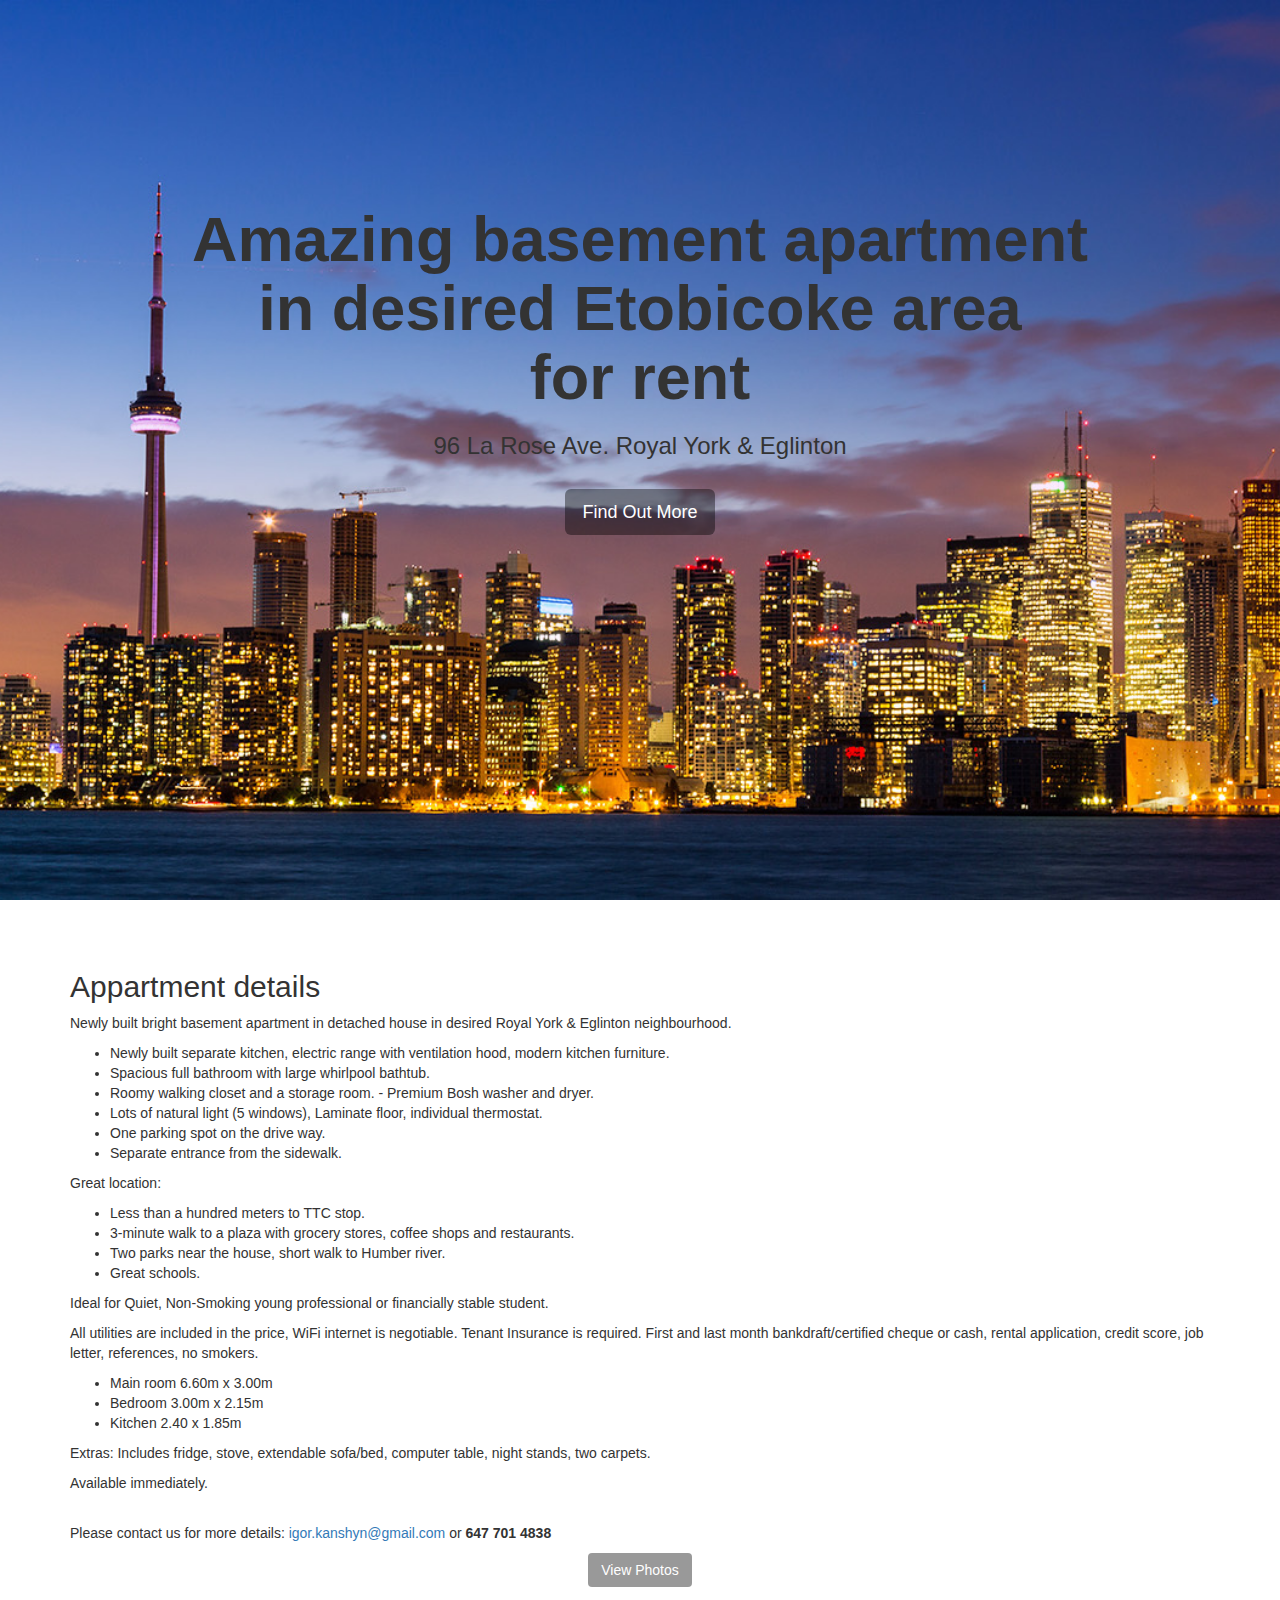
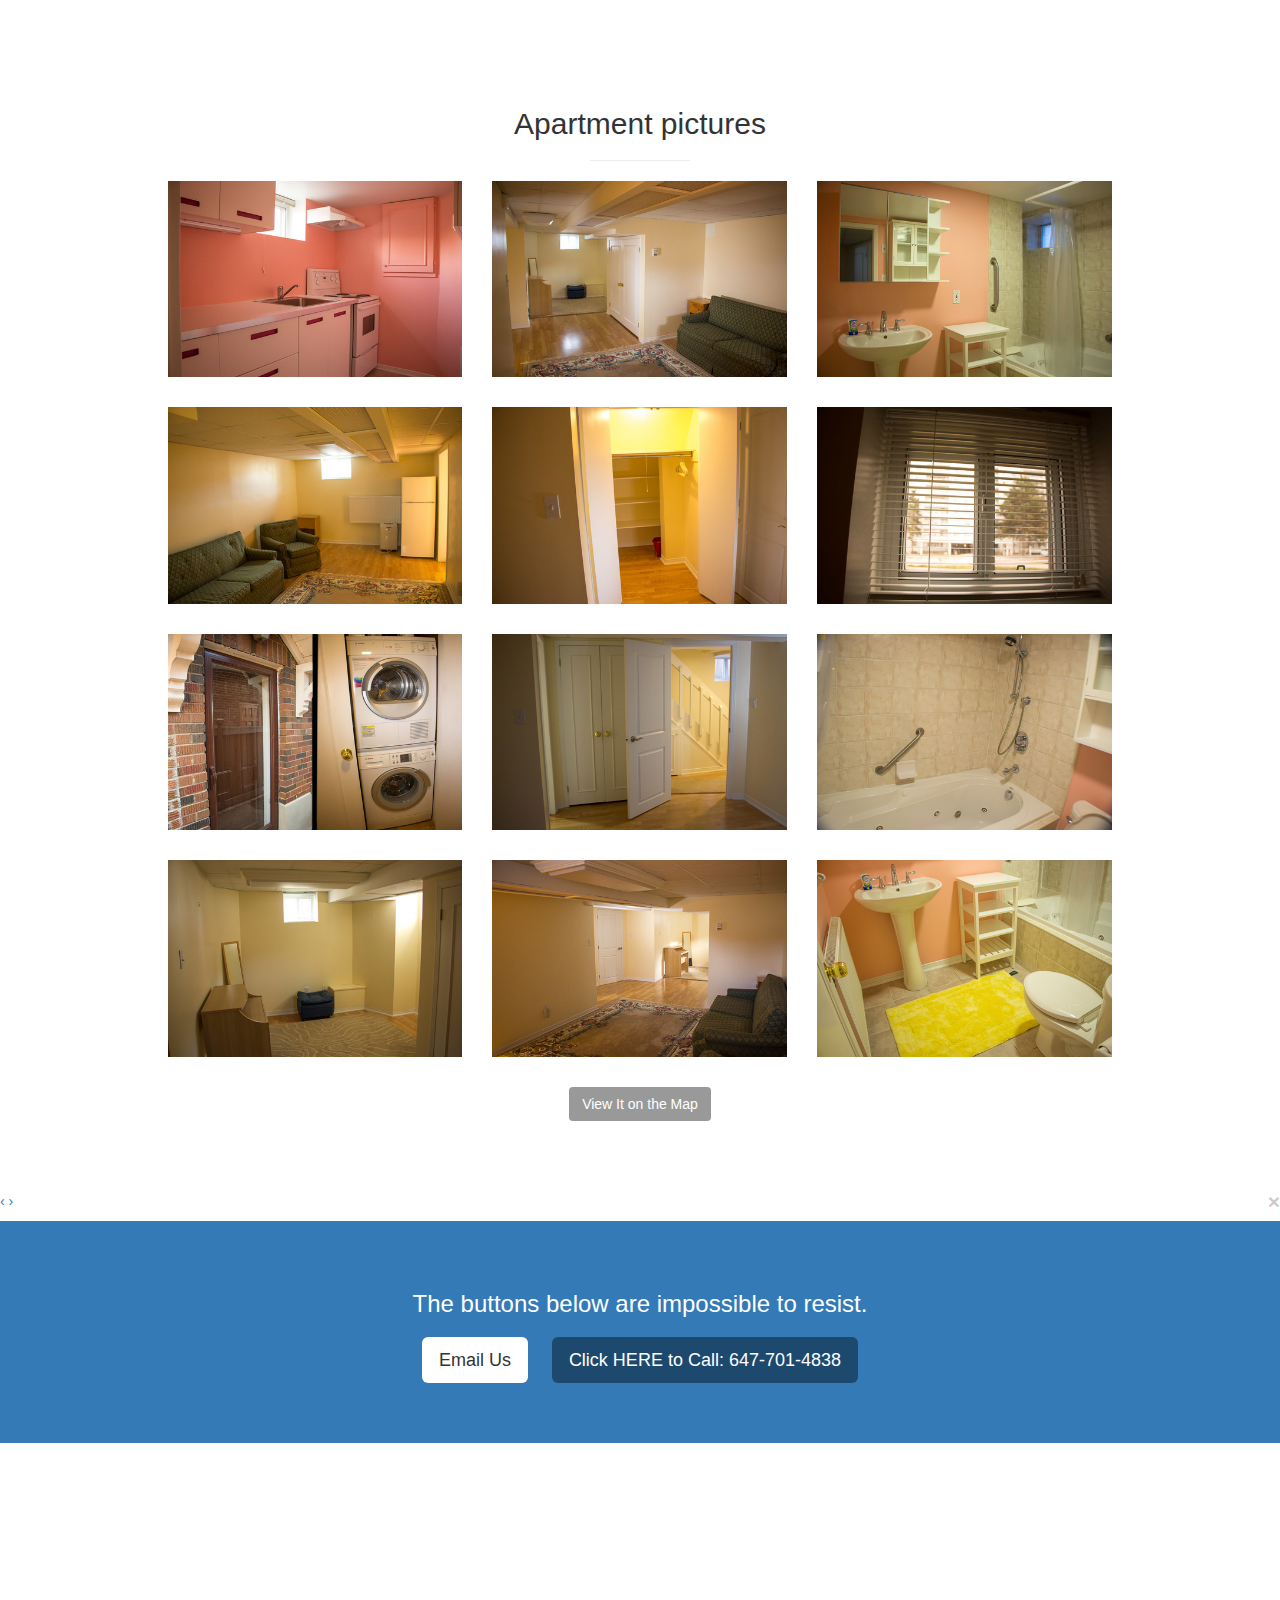
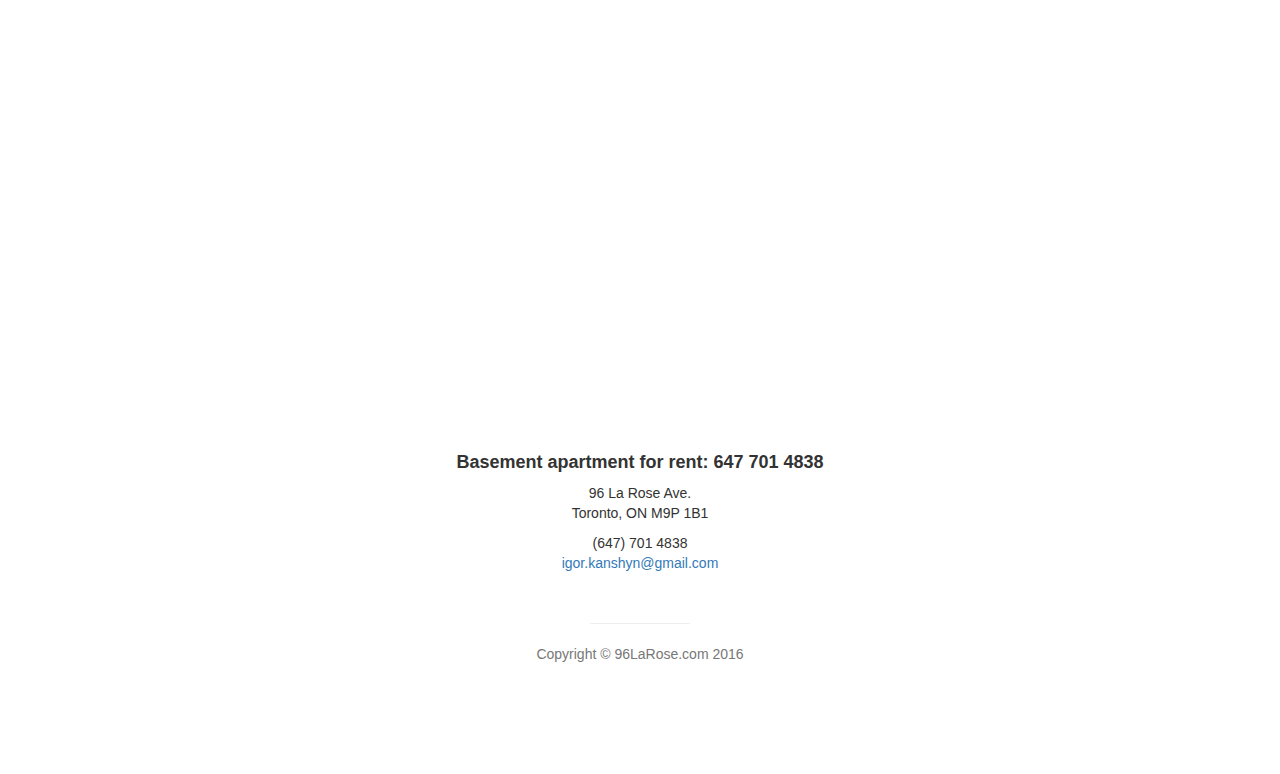
==== index.html @ 9db30d1f "Initial 96 La Rose Ave. site commit." ====
<!DOCTYPE html>
<html lang="en">

<head>

    <meta charset="utf-8">
    <meta http-equiv="X-UA-Compatible" content="IE=edge">
    <meta name="viewport" content="width=device-width, initial-scale=1">
    <meta name="description" content="96 La Rose Ave. Toronto. Basement apartment in Etobicoke for rent">
    <meta name="author" content="Igor Kanshyn">

    <title>Basement apartment in Etobicoke, Toronto for rent</title>

    <!-- Bootstrap Core CSS -->
    <link href="css/bootstrap.min.css" rel="stylesheet">

    <!-- Custom CSS -->
    <link href="css/stylish-portfolio.css" rel="stylesheet">

    <!-- Custom Fonts -->
    <link href="font-awesome/css/font-awesome.min.css" rel="stylesheet" type="text/css">
    <link href="http://fonts.googleapis.com/css?family=Source+Sans+Pro:300,400,700,300italic,400italic,700italic" rel="stylesheet" type="text/css">

    <!-- HTML5 Shim and Respond.js IE8 support of HTML5 elements and media queries -->
    <!-- WARNING: Respond.js doesn't work if you view the page via file:// -->
    <!--[if lt IE 9]>
        <script src="https://oss.maxcdn.com/libs/html5shiv/3.7.0/html5shiv.js"></script>
        <script src="https://oss.maxcdn.com/libs/respond.js/1.4.2/respond.min.js"></script>
    <![endif]-->

    <link rel="stylesheet" href="http://netdna.bootstrapcdn.com/bootstrap/3.3.6/css/bootstrap.min.css">
    <link rel="stylesheet" href="http://blueimp.github.io/Gallery/css/blueimp-gallery.min.css">
    <link rel="stylesheet" href="css/bootstrap-image-gallery.css">

</head>

<body>

    <!-- Navigation -->
    <a id="menu-toggle" href="#" class="btn btn-dark btn-lg toggle" style="display: none;"><i class="fa fa-bars"></i></a>
    <nav id="sidebar-wrapper">
        <ul class="sidebar-nav">
            <a id="menu-close" href="#" class="btn btn-light btn-lg pull-right toggle"><i class="fa fa-times"></i></a>
            <li class="sidebar-brand">
                <a href="#top"  onclick = $("#menu-close").click(); >Start Bootstrap</a>
            </li>
            <li>
                <a href="#top" onclick = $("#menu-close").click(); >Home</a>
            </li>
            <li>
                <a href="#about" onclick = $("#menu-close").click(); >About</a>
            </li>
            <li>
                <a href="#services" onclick = $("#menu-close").click(); >Services</a>
            </li>
            <li>
                <a href="#portfolio" onclick = $("#menu-close").click(); >Portfolio</a>
            </li>
            <li>
                <a href="#contact" onclick = $("#menu-close").click(); >Contact</a>
            </li>
        </ul>
    </nav>

    <!-- Header -->
    <header id="top" class="header">
        <div class="text-vertical-center">
            <h1>Amazing basement apartment<br> in desired Etobicoke area<br>for rent</h1>
            <h3>96 La Rose Ave. Royal York & Eglinton</h3>
            <br>
            <a href="#about" class="btn btn-dark btn-lg">Find Out More</a>
            <br><br><br>
            <br><br><br>
            <br><br><br>
        </div>
    </header>

    <!-- About -->
    <section id="about" class="about">
        <div class="container">
            <div class="row">
                <div class="col-lg-12 text-left">
                    <h2>Appartment details</h2>
                    <p></p>
                    <p>Newly built bright basement apartment in detached house in desired Royal York &amp; Eglinton neighbourhood. </p>

                    <ul>
                        <li>Newly built separate kitchen, electric range with ventilation hood, modern kitchen furniture.</li>
                        <li>Spacious full bathroom with large whirlpool bathtub.</li>
                        <li> Roomy walking closet and a storage room.  - Premium Bosh washer and dryer.</li>
                        <li>Lots of natural light (5 windows), Laminate floor, individual thermostat.</li>
                        <li>One parking spot on the drive way.</li>
                        <li>Separate entrance from the sidewalk. </li>
                    </ul>

                    <p>Great location:</p>
                    <ul>
                        <li>Less than a hundred meters to TTC stop.</li>
                        <li>3-minute walk to a plaza with grocery stores, coffee shops and restaurants.</li>
                        <li>Two parks near the house, short walk to Humber river.</li>
                        <li>Great schools. </li>
                    </ul>

                    <p>Ideal for Quiet, Non-Smoking young professional or financially stable student. </p>

                    <p>All utilities are included in the price, WiFi internet is negotiable.  Tenant Insurance is required. First and last month bankdraft/certified cheque or cash, rental application, credit score, job letter, references, no smokers. </p>

                    <ul>
                        <li>Main room 6.60m x 3.00m</li>
                        <li>Bedroom 3.00m x 2.15m</li>
                        <li>Kitchen 2.40 x 1.85m</li>
                    </ul>

                    <p>Extras: Includes fridge, stove, extendable sofa/bed, computer table, night stands, two carpets. </p>

                    <p>Available immediately. </p>
                    <br>

                    <p>Please contact us for more details: <a HREF="mailto:igor.kanshyn@gmail.com">igor.kanshyn@gmail.com</a> or <b>647 701 4838</b></p>

                </div>
                <div class="col-lg-12 text-center">
                    <a href="#photos" class="btn btn-dark">View Photos</a>
                </div>
            </div>
            <!-- /.row -->
        </div>
        <!-- /.container -->
    </section>
<!--

    &lt;!&ndash; Services &ndash;&gt;
    &lt;!&ndash; The circle icons use Font Awesome's stacked icon classes. For more information, visit http://fontawesome.io/examples/ &ndash;&gt;
    <section id="services" class="services bg-primary">
        <div class="container">
            <div class="row text-center">
                <div class="col-lg-10 col-lg-offset-1">
                    <h2>Our Services</h2>
                    <hr class="small">
                    <div class="row">
                        <div class="col-md-3 col-sm-6">
                            <div class="service-item">
                                <span class="fa-stack fa-4x">
                                <i class="fa fa-circle fa-stack-2x"></i>
                                <i class="fa fa-cloud fa-stack-1x text-primary"></i>
                            </span>
                                <h4>
                                    <strong>Service Name</strong>
                                </h4>
                                <p>Lorem ipsum dolor sit amet, consectetur adipisicing elit.</p>
                                <a href="#" class="btn btn-light">Learn More</a>
                            </div>
                        </div>
                        <div class="col-md-3 col-sm-6">
                            <div class="service-item">
                                <span class="fa-stack fa-4x">
                                <i class="fa fa-circle fa-stack-2x"></i>
                                <i class="fa fa-compass fa-stack-1x text-primary"></i>
                            </span>
                                <h4>
                                    <strong>Service Name</strong>
                                </h4>
                                <p>Lorem ipsum dolor sit amet, consectetur adipisicing elit.</p>
                                <a href="#" class="btn btn-light">Learn More</a>
                            </div>
                        </div>
                        <div class="col-md-3 col-sm-6">
                            <div class="service-item">
                                <span class="fa-stack fa-4x">
                                <i class="fa fa-circle fa-stack-2x"></i>
                                <i class="fa fa-flask fa-stack-1x text-primary"></i>
                            </span>
                                <h4>
                                    <strong>Service Name</strong>
                                </h4>
                                <p>Lorem ipsum dolor sit amet, consectetur adipisicing elit.</p>
                                <a href="#" class="btn btn-light">Learn More</a>
                            </div>
                        </div>
                        <div class="col-md-3 col-sm-6">
                            <div class="service-item">
                                <span class="fa-stack fa-4x">
                                <i class="fa fa-circle fa-stack-2x"></i>
                                <i class="fa fa-shield fa-stack-1x text-primary"></i>
                            </span>
                                <h4>
                                    <strong>Service Name</strong>
                                </h4>
                                <p>Lorem ipsum dolor sit amet, consectetur adipisicing elit.</p>
                                <a href="#" class="btn btn-light">Learn More</a>
                            </div>
                        </div>
                    </div>
                    &lt;!&ndash; /.row (nested) &ndash;&gt;
                </div>
                &lt;!&ndash; /.col-lg-10 &ndash;&gt;
            </div>
            &lt;!&ndash; /.row &ndash;&gt;
        </div>
        &lt;!&ndash; /.container &ndash;&gt;
    </section>

    &lt;!&ndash; Callout &ndash;&gt;
    <aside class="callout">
        <div class="text-vertical-center">
            <h1>Vertically Centered Text</h1>
        </div>
    </aside>
-->

    <!-- Portfolio -->
    <section id="portfolio" class="portfolio"><a name="photos"></a>
        <div class="container">
            <div class="row">
                <div class="col-lg-10 col-lg-offset-1 text-center">
                    <h2>Apartment pictures</h2>
                    <hr class="small">
                    <div id="links" class="row">
                        <div class="col-md-4">
                            <div class="portfolio-item">
                                <a href="apt/Royal York basement app-1.jpg" title="Banana" data-gallery>
                                    <img class="img-portfolio img-responsive" src="thumbnails/royal_york_basement_app-1.jpg" alt="Banana">
                                </a>
                            </div>
                        </div>
                        <div class="col-md-4">
                            <div class="portfolio-item">
                                <a href="apt/Royal York basement app-2.jpg" title="Banana" data-gallery>
                                    <img class="img-portfolio img-responsive" src="thumbnails/royal_york_basement_app-2.jpg" alt="Banana">
                                </a>
                            </div>
                        </div>
                        <div class="col-md-4">
                            <div class="portfolio-item">
                                <a href="apt/Royal York basement app-3.jpg" title="Banana" data-gallery>
                                    <img class="img-portfolio img-responsive" src="thumbnails/royal_york_basement_app-3.jpg" alt="Banana">
                                </a>
                            </div>
                        </div>
                        <div class="col-md-4">
                            <div class="portfolio-item">
                                <a href="apt/Royal York basement app-4.jpg" title="Banana" data-gallery>
                                    <img class="img-portfolio img-responsive" src="thumbnails/royal_york_basement_app-4.jpg" alt="Banana">
                                </a>
                            </div>
                        </div>
                        <div class="col-md-4">
                            <div class="portfolio-item">
                                <a href="apt/Royal York basement app-5.jpg" title="Banana" data-gallery>
                                    <img class="img-portfolio img-responsive" src="thumbnails/royal_york_basement_app-5.jpg" alt="Banana">
                                </a>
                            </div>
                        </div>
                        <div class="col-md-4">
                            <div class="portfolio-item">
                                <a href="apt/Royal York basement app-6.jpg" title="Banana" data-gallery>
                                    <img class="img-portfolio img-responsive" src="thumbnails/royal_york_basement_app-6.jpg" alt="Banana">
                                </a>
                            </div>
                        </div>
                        <div class="col-md-4">
                            <div class="portfolio-item">
                                <a href="apt/Royal York basement app-7.jpg" title="Banana" data-gallery>
                                    <img class="img-portfolio img-responsive" src="thumbnails/royal_york_basement_app-7.jpg" alt="Banana">
                                </a>
                            </div>
                        </div>
                        <div class="col-md-4">
                            <div class="portfolio-item">
                                <a href="apt/Royal York basement app-8.jpg" title="Banana" data-gallery>
                                    <img class="img-portfolio img-responsive" src="thumbnails/royal_york_basement_app-8.jpg" alt="Banana">
                                </a>
                            </div>
                        </div>
                        <div class="col-md-4">
                            <div class="portfolio-item">
                                <a href="apt/Royal York basement app-9.jpg" title="Banana" data-gallery>
                                    <img class="img-portfolio img-responsive" src="thumbnails/royal_york_basement_app-9.jpg" alt="Banana">
                                </a>
                            </div>
                        </div>
                        <div class="col-md-4">
                            <div class="portfolio-item">
                                <a href="apt/Royal York basement app-10.jpg" title="Banana" data-gallery>
                                    <img class="img-portfolio img-responsive" src="thumbnails/royal_york_basement_app-10.jpg" alt="Banana">
                                </a>
                            </div>
                        </div>
                        <div class="col-md-4">
                            <div class="portfolio-item">
                                <a href="apt/Royal York basement app-11.jpg" title="Banana" data-gallery>
                                    <img class="img-portfolio img-responsive" src="thumbnails/royal_york_basement_app-11.jpg" alt="Banana">
                                </a>
                            </div>
                        </div>
                        <div class="col-md-4">
                            <div class="portfolio-item">
                                <a href="apt/Royal York basement app-12.jpg" title="Banana" data-gallery>
                                    <img class="img-portfolio img-responsive" src="thumbnails/royal_york_basement_app-12.jpg" alt="Banana">
                                </a>
                            </div>
                        </div>
                    </div>
                    <!-- /.row (nested) -->
                    <a href="#map" class="btn btn-dark">View It on the Map</a>
                </div>
                <!-- /.col-lg-10 -->
            </div>
            <!-- /.row -->
        </div>
        <!-- /.container -->
    </section>

    <!-- The Bootstrap Image Gallery lightbox, should be a child element of the document body -->
    <div id="blueimp-gallery" class="blueimp-gallery">
        <!-- The container for the modal slides -->
        <div class="slides"></div>
        <!-- Controls for the borderless lightbox -->
        <h3 class="title"></h3>
        <a class="prev">‹</a>
        <a class="next">›</a>
        <a class="close">×</a>
        <a class="play-pause"></a>
        <ol class="indicator"></ol>
        <!-- The modal dialog, which will be used to wrap the lightbox content -->
        <div class="modal fade">
            <div class="modal-dialog">
                <div class="modal-content">
                    <div class="modal-header">
                        <button type="button" class="close" aria-hidden="true">&times;</button>
                        <h4 class="modal-title"></h4>
                    </div>
                    <div class="modal-body next"></div>
                    <div class="modal-footer">
                        <button type="button" class="btn btn-default pull-left prev">
                            <i class="glyphicon glyphicon-chevron-left"></i>
                            Previous
                        </button>
                        <button type="button" class="btn btn-primary next">
                            Next
                            <i class="glyphicon glyphicon-chevron-right"></i>
                        </button>
                    </div>
                </div>
            </div>
        </div>
    </div>

    <!-- Call to Action -->
    <aside class="call-to-action bg-primary">
        <div class="container">
            <div class="row">
                <div class="col-lg-12 text-center">
                    <h3>The buttons below are impossible to resist.</h3>
                    <a href="mailto:igor.kanshyn@gmail.com" class="btn btn-lg btn-light">Email Us</a>
                    <a href="tel:6477014838" class="btn btn-lg btn-dark">Click HERE to Call: 647-701-4838</a>
                </div>
            </div>
        </div>
    </aside>

    <!-- Map -->
    <section id="contact" class="map" style="height: 500px;"><a name="map"></a>
<!--
        <div class="overlay" onClick="style.pointerEvents='none'"></div>
-->
        <iframe width="100%" height="500px" style="height: 500px;" frameborder="0" scrolling="no" marginheight="0" marginwidth="0" src="https://www.google.com/maps/embed?pb=!1m18!1m12!1m3!1d11051.395875420045!2d-79.52292427314309!3d43.686213596890056!2m3!1f0!2f0!3f0!3m2!1i1024!2i768!4f13.1!3m3!1m2!1s0x882b372bfe3b20a3%3A0xfe1ce3d1c729f844!2s96+La+Rose+Ave%2C+Etobicoke%2C+ON+M9P+1B1!5e0!3m2!1sen!2sca!4v1459311173500">
        <br />
        <small>
            <a href="https://www.google.ca/maps/place/96+La+Rose+Ave,+Etobicoke,+ON+M9P+1B1/@43.6862136,-79.5229243,15.06z/data=!4m7!1m4!3m3!1s0x882b372bfe3b20a3:0xfe1ce3d1c729f844!2s96+La+Rose+Ave,+Etobicoke,+ON+M9P+1B1!3b1!3m1!1s0x882b372bfe3b20a3:0xfe1ce3d1c729f844"></a>
        </small>
        </iframe>
    </section>

    <!-- Footer -->
    <footer>
        <div class="container">
            <div class="row">
                <div class="col-lg-10 col-lg-offset-1 text-center">
                    <h4><strong>Basement apartment for rent: 647 701 4838 </strong>
                    </h4>
                    <p>96 La Rose Ave.<br>Toronto, ON M9P 1B1</p>
                    <ul class="list-unstyled">
                        <li><i class="fa fa-phone fa-fw"></i> (647) 701 4838</li>
                        <li><i class="fa fa-envelope-o fa-fw"></i>  <a href="mailto:igor.kanshyn@gmail.com">igor.kanshyn@gmail.com</a>
                        </li>
                    </ul>
                    <br>
                  <!--  <ul class="list-inline">
                        <li>
                            <a href="#"><i class="fa fa-facebook fa-fw fa-3x"></i></a>
                        </li>
                        <li>
                            <a href="#"><i class="fa fa-twitter fa-fw fa-3x"></i></a>
                        </li>
                        <li>
                            <a href="#"><i class="fa fa-dribbble fa-fw fa-3x"></i></a>
                        </li>
                    </ul>-->
                    <hr class="small">
                    <p class="text-muted">Copyright &copy; 96LaRose.com 2016</p>
                </div>
            </div>
        </div>
    </footer>

    <!-- jQuery -->
    <script src="js/jquery.js"></script>

    <!-- Bootstrap Core JavaScript -->
    <script src="js/bootstrap.min.js"></script>

    <!-- Custom Theme JavaScript -->
    <script>
    // Closes the sidebar menu
    $("#menu-close").click(function(e) {
        e.preventDefault();
        $("#sidebar-wrapper").toggleClass("active");
    });

    // Opens the sidebar menu
    $("#menu-toggle").click(function(e) {
        e.preventDefault();
        $("#sidebar-wrapper").toggleClass("active");
    });

    // Scrolls to the selected menu item on the page
    $(function() {
        $('a[href*=#]:not([href=#])').click(function() {
            if (location.pathname.replace(/^\//, '') == this.pathname.replace(/^\//, '') || location.hostname == this.hostname) {

                var target = $(this.hash);
                target = target.length ? target : $('[name=' + this.hash.slice(1) + ']');
                if (target.length) {
                    $('html,body').animate({
                        scrollTop: target.offset().top
                    }, 1000);
                    return false;
                }
            }
        });
    });
    </script>

    <script src="http://ajax.googleapis.com/ajax/libs/jquery/1.11.3/jquery.min.js"></script>
    <script src="http://blueimp.github.io/Gallery/js/jquery.blueimp-gallery.min.js"></script>
    <script src="js/bootstrap-image-gallery.min.js"></script>

</body>

</html>
---- css/stylish-portfolio.css ----
/*!
 * Start Bootstrap - Stylish Portfolio Bootstrap Theme (http://startbootstrap.com)
 * Code licensed under the Apache License v2.0.
 * For details, see http://www.apache.org/licenses/LICENSE-2.0.
 */

/* Global Styles */

html,
body {
    width: 100%;
    height: 100%;
}

body {
    font-family: "Source Sans Pro","Helvetica Neue",Helvetica,Arial,sans-serif;
}

.text-vertical-center {
    display: table-cell;
    text-align: center;
    vertical-align: middle;
}

.text-vertical-center h1 {
    margin: 0;
    padding: 0;
    font-size: 4.5em;
    font-weight: 700;
}

/* Custom Button Styles */

.btn-dark {
    border-radius: 0;
    color: #fff;
    background-color: rgba(0,0,0,0.4);
}

.btn-dark:hover,
.btn-dark:focus,
.btn-dark:active {
    color: #fff;
    background-color: rgba(0,0,0,0.7);
}

.btn-light {
    border-radius: 0;
    color: #333;
    background-color: rgb(255,255,255);
}

.btn-light:hover,
.btn-light:focus,
.btn-light:active {
    color: #333;
    background-color: rgba(255,255,255,0.8);
}

/* Custom Horizontal Rule */

hr.small {
    max-width: 100px;
}

/* Side Menu */

#sidebar-wrapper {
    z-index: 1000;
    position: fixed;
    right: 0;
    width: 250px;
    height: 100%;
    margin-right: -250px;
    overflow-y: auto;
    background: #222;
    -webkit-transition: all 0.4s ease 0s;
    -moz-transition: all 0.4s ease 0s;
    -ms-transition: all 0.4s ease 0s;
    -o-transition: all 0.4s ease 0s;
    transition: all 0.4s ease 0s;
}

.sidebar-nav {
    position: absolute;
    top: 0;
    width: 250px;
    margin: 0;
    padding: 0;
    list-style: none;
}

.sidebar-nav li {
    text-indent: 20px;
    line-height: 40px;
}

.sidebar-nav li a {
    display: block;
    text-decoration: none;
    color: #999;
}

.sidebar-nav li a:hover {
    text-decoration: none;
    color: #fff;
    background: rgba(255,255,255,0.2);
}

.sidebar-nav li a:active,
.sidebar-nav li a:focus {
    text-decoration: none;
}

.sidebar-nav > .sidebar-brand {
    height: 55px;
    font-size: 18px;
    line-height: 55px;
}

.sidebar-nav > .sidebar-brand a {
    color: #999;
}

.sidebar-nav > .sidebar-brand a:hover {
    color: #fff;
    background: none;
}

#menu-toggle {
    z-index: 1;
    position: fixed;
    top: 0;
    right: 0;
}

#sidebar-wrapper.active {
    right: 250px;
    width: 250px;
    -webkit-transition: all 0.4s ease 0s;
    -moz-transition: all 0.4s ease 0s;
    -ms-transition: all 0.4s ease 0s;
    -o-transition: all 0.4s ease 0s;
    transition: all 0.4s ease 0s;
}

.toggle {
    margin: 5px 5px 0 0;
}

/* Header */

.header {
    display: table;
    position: relative;
    width: 100%;
    height: 100%;
    background: url(../img/bg.jpg) no-repeat center center scroll;
    -webkit-background-size: cover;
    -moz-background-size: cover;
    background-size: cover;
    -o-background-size: cover;
}

/* About */

.about {
    padding: 50px 0;
}

/* Services */

.services {
    padding: 50px 0;
}

.service-item {
    margin-bottom: 30px;
}

/* Callout */

.callout {
    display: table;
    width: 100%;
    height: 400px;
    color: #fff;
    background: url(../img/callout.jpg) no-repeat center center scroll;
    -webkit-background-size: cover;
    -moz-background-size: cover;
    background-size: cover;
    -o-background-size: cover;
}

/* Portfolio */

.portfolio {
    padding: 50px 0;
}

.portfolio-item {
    margin-bottom: 30px;
}

.img-portfolio {
    margin: 0 auto;
}

.img-portfolio:hover {
    opacity: 0.8;
}

/* Call to Action */

.call-to-action {
    padding: 50px 0;
}

.call-to-action .btn {
    margin: 10px;
}

/* Map */

.map {
    height: 500px;
}

@media(max-width:768px) {
    .map {
        height: 75%;
    }
}

/* Footer */

footer {
    padding: 100px 0;
}

.overlay {
    background:transparent;
    position:relative;
    width:100%;
    height:500px; /* your iframe height */
    top:500px;  /* your iframe height */
    margin-top:-500px;  /* your iframe height */
}

@media (min-width:961px) {
    body .modal-dialog {
        width: 940px;
        margin: 30px auto;
    }
}
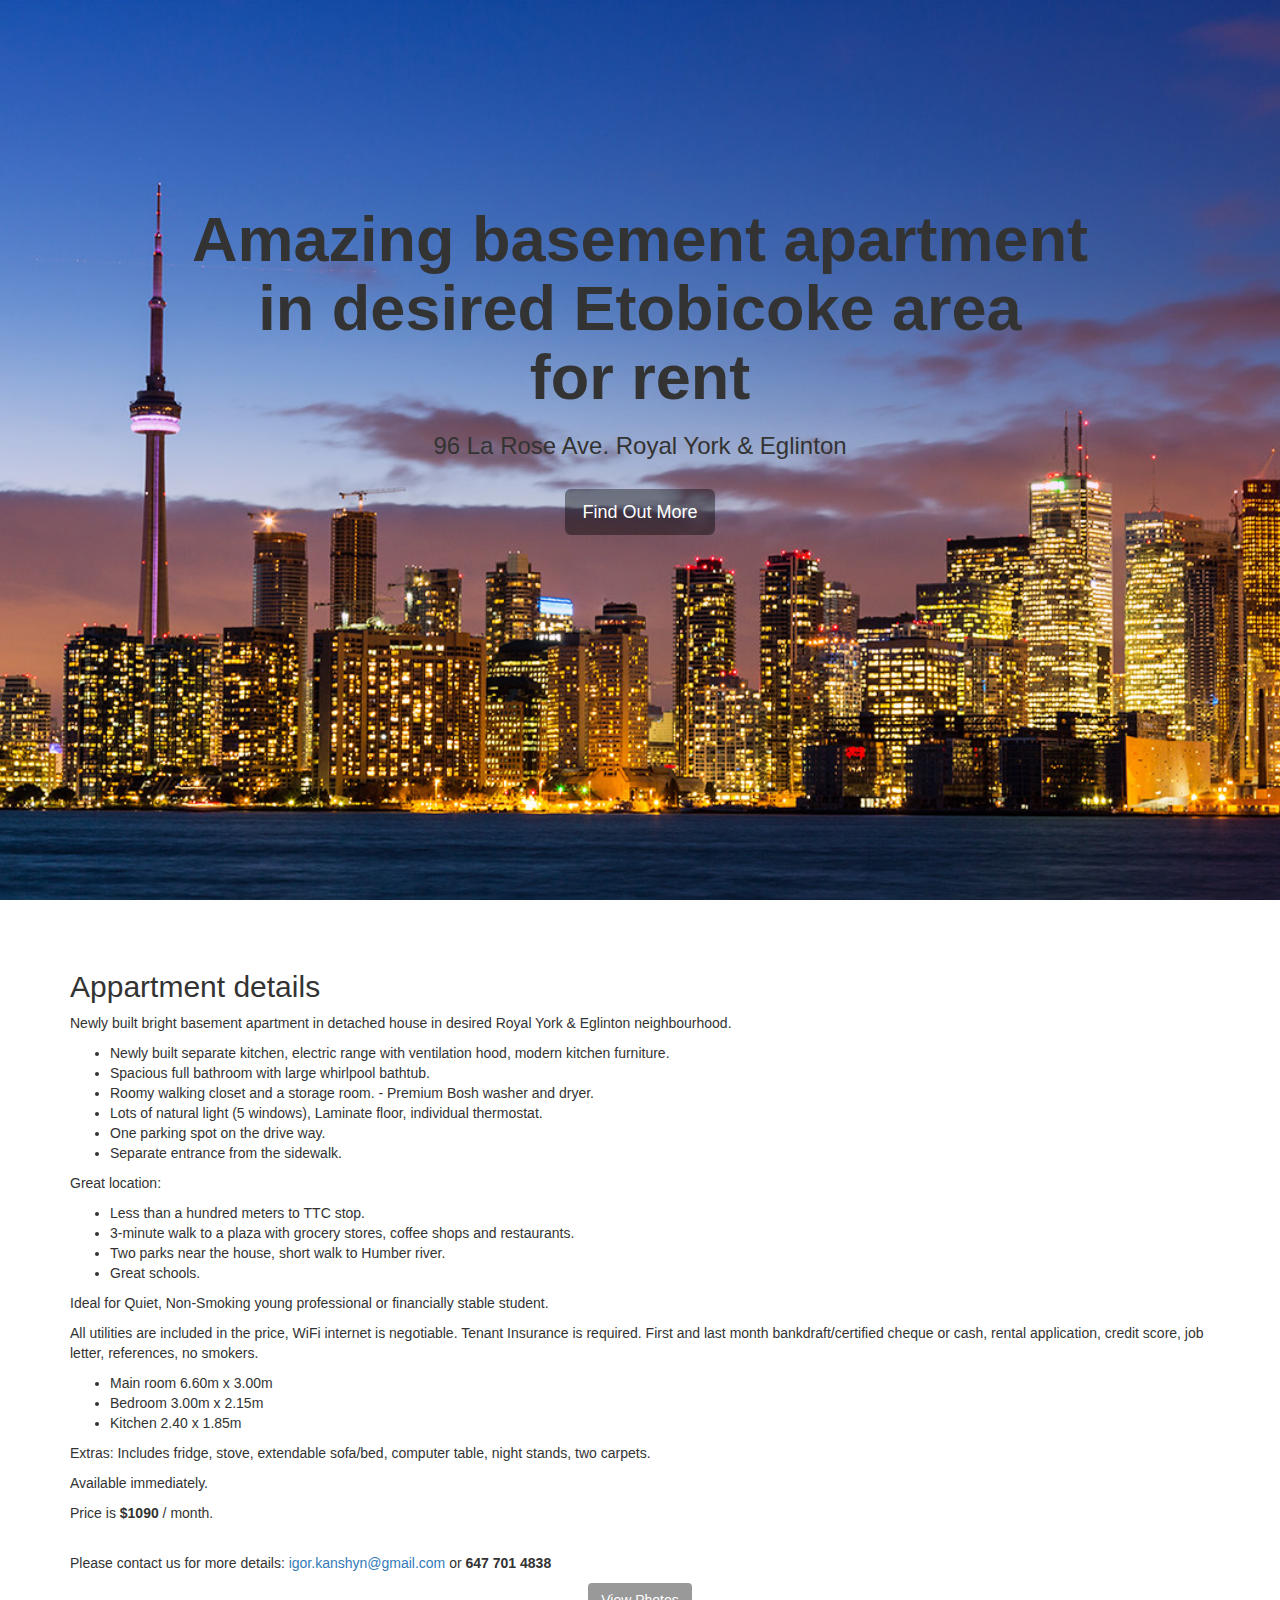
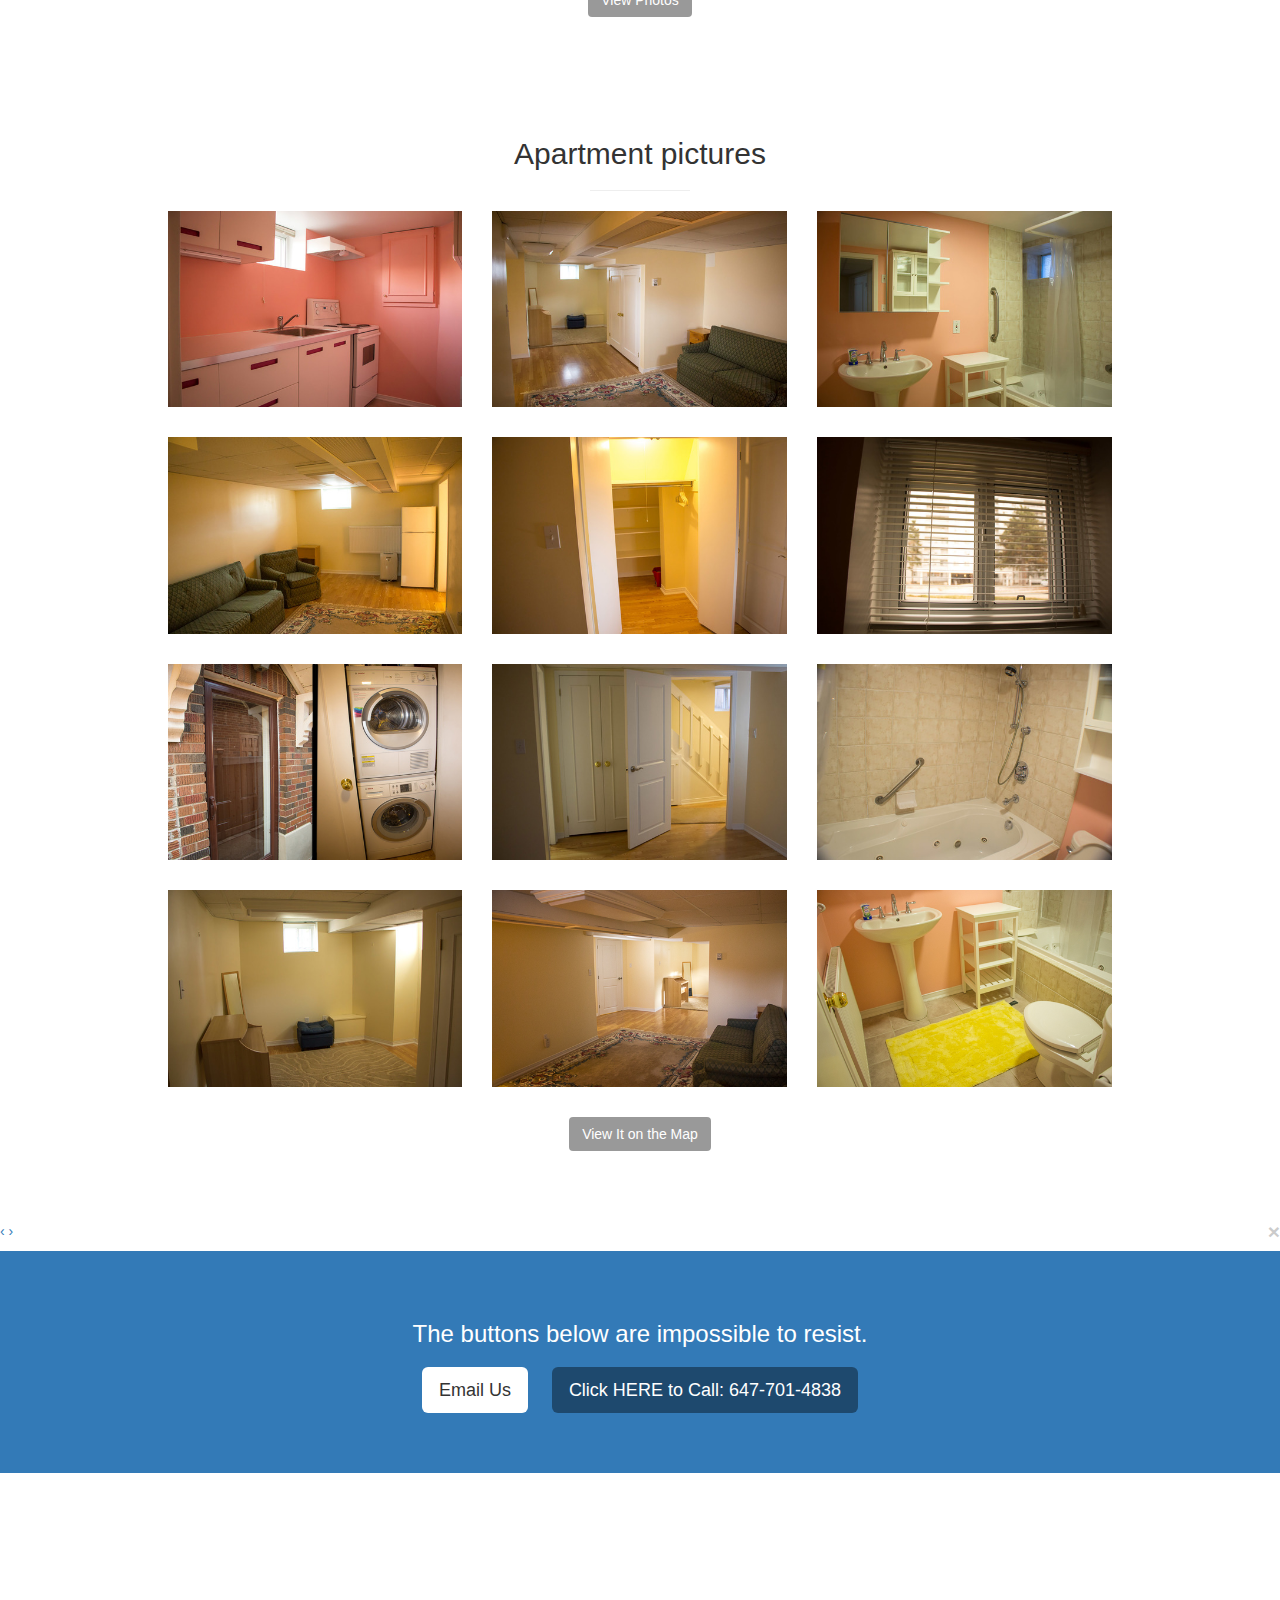
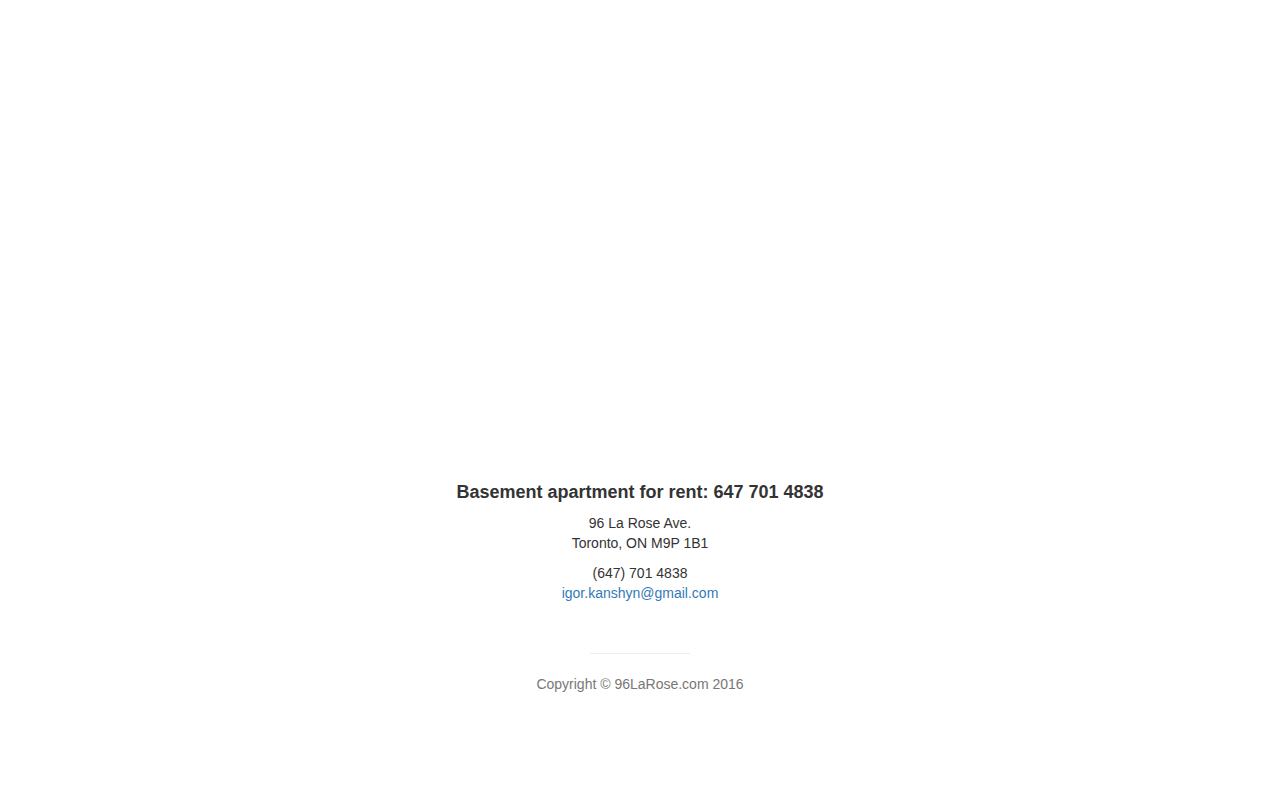
==== commit 148bd1e9: "Added a price" ====
--- a/index.html
+++ b/index.html
@@ -114,6 +114,8 @@
                     <p>Extras: Includes fridge, stove, extendable sofa/bed, computer table, night stands, two carpets. </p>
 
                     <p>Available immediately. </p>
+                    <p>Price is <b>$1090</b> / month.</p>
+
                     <br>
 
                     <p>Please contact us for more details: <a HREF="mailto:igor.kanshyn@gmail.com">igor.kanshyn@gmail.com</a> or <b>647 701 4838</b></p>
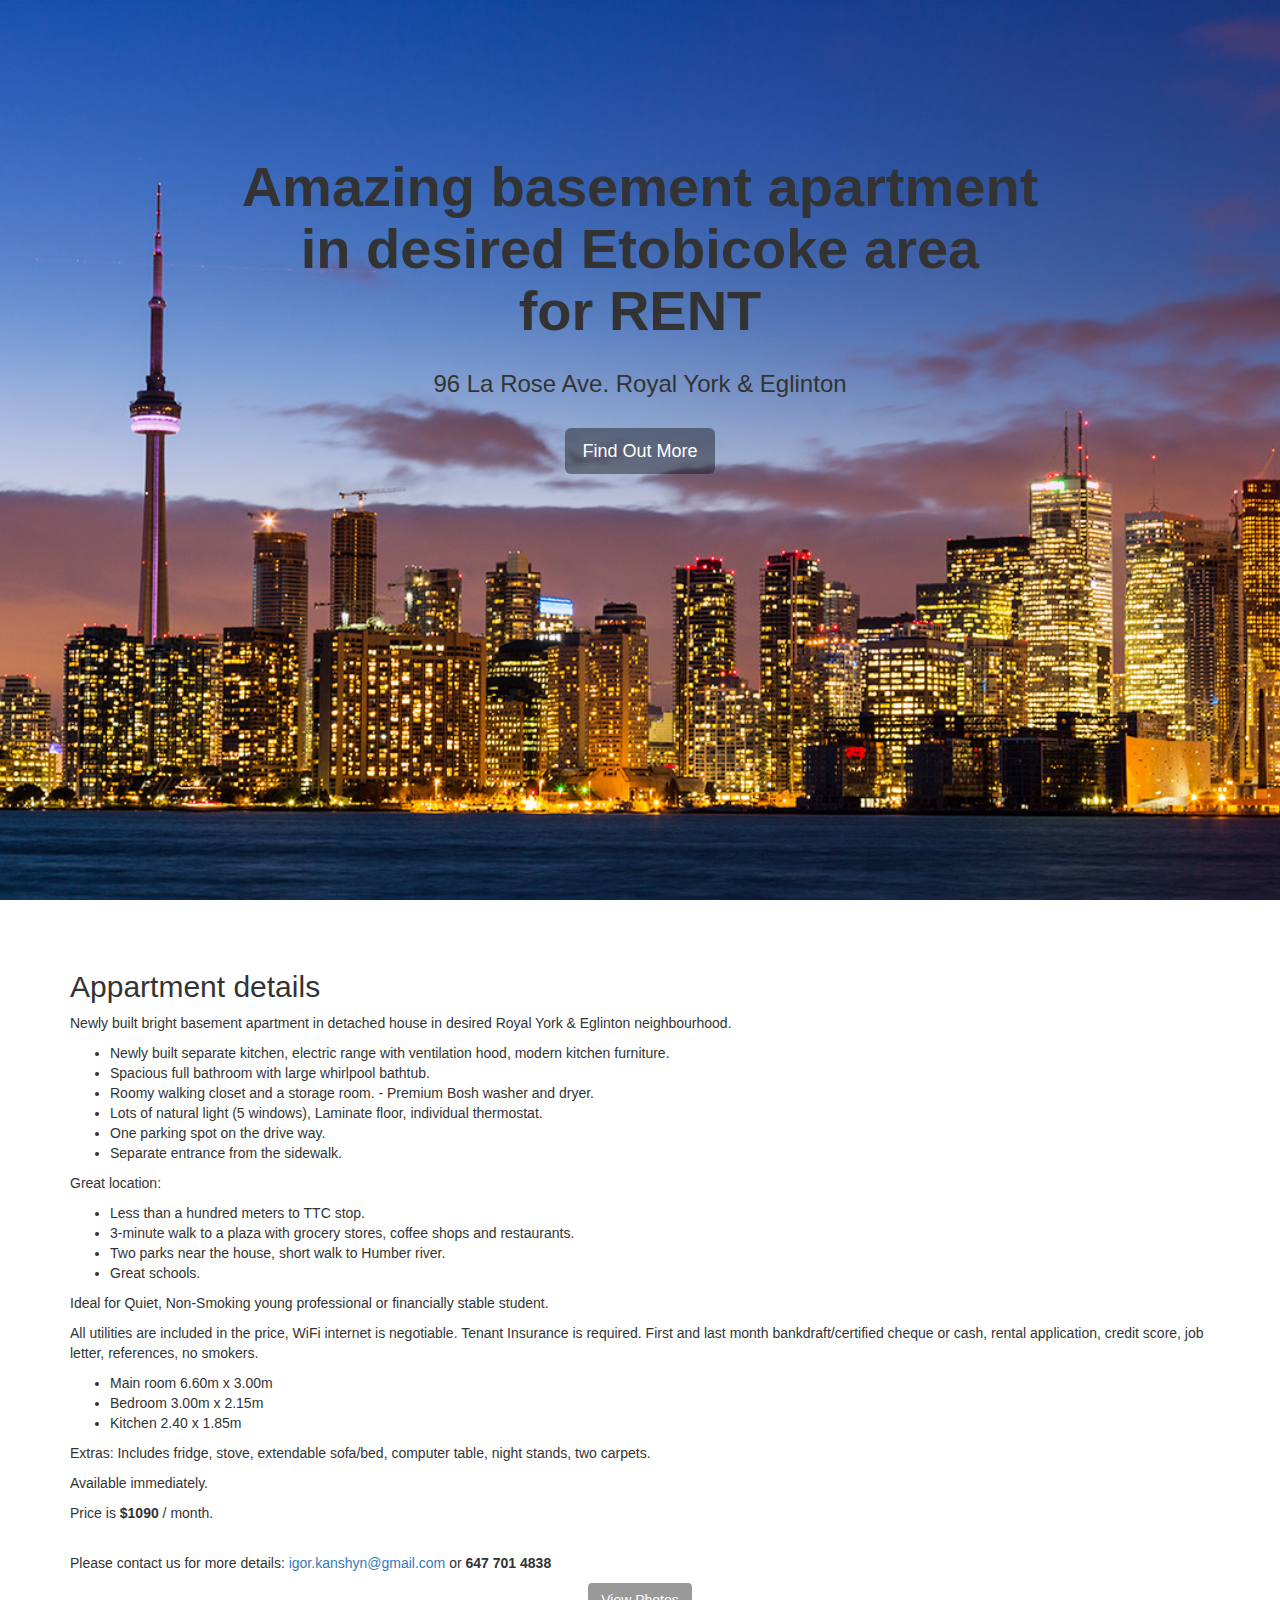
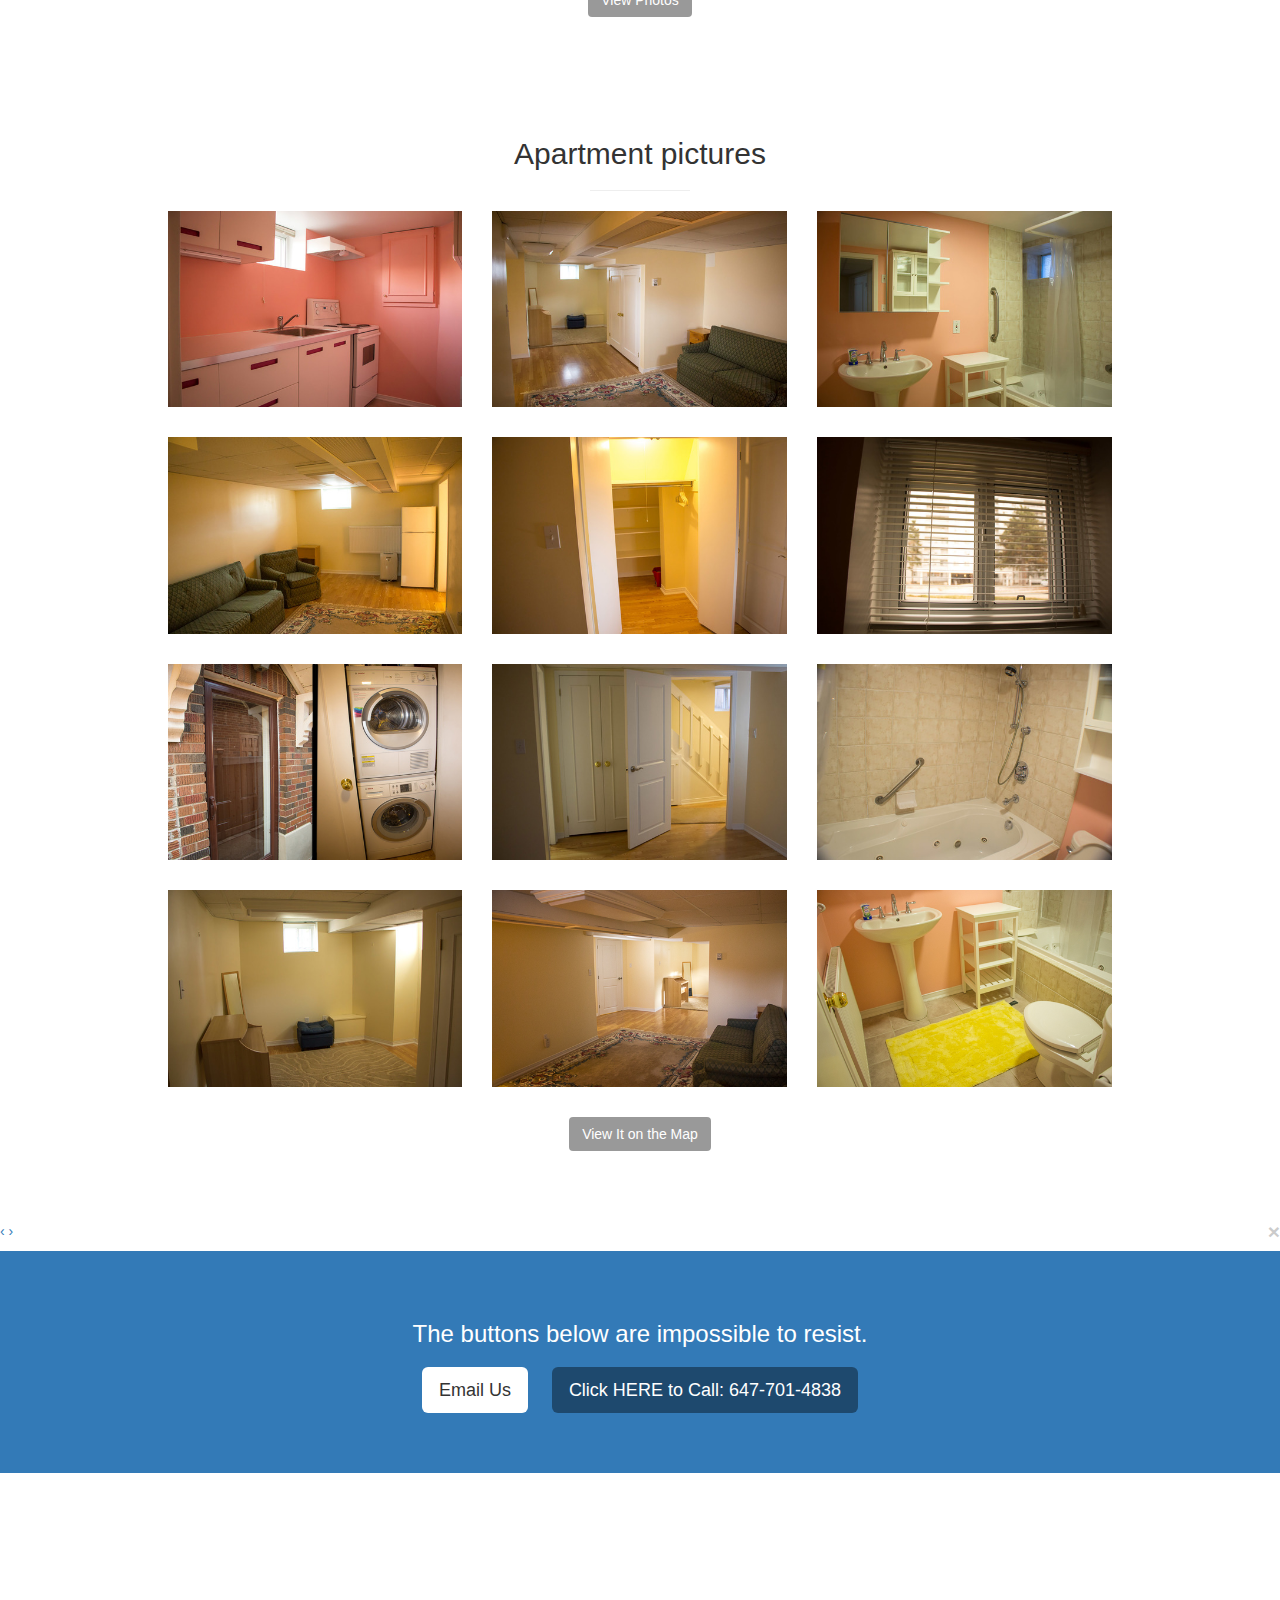
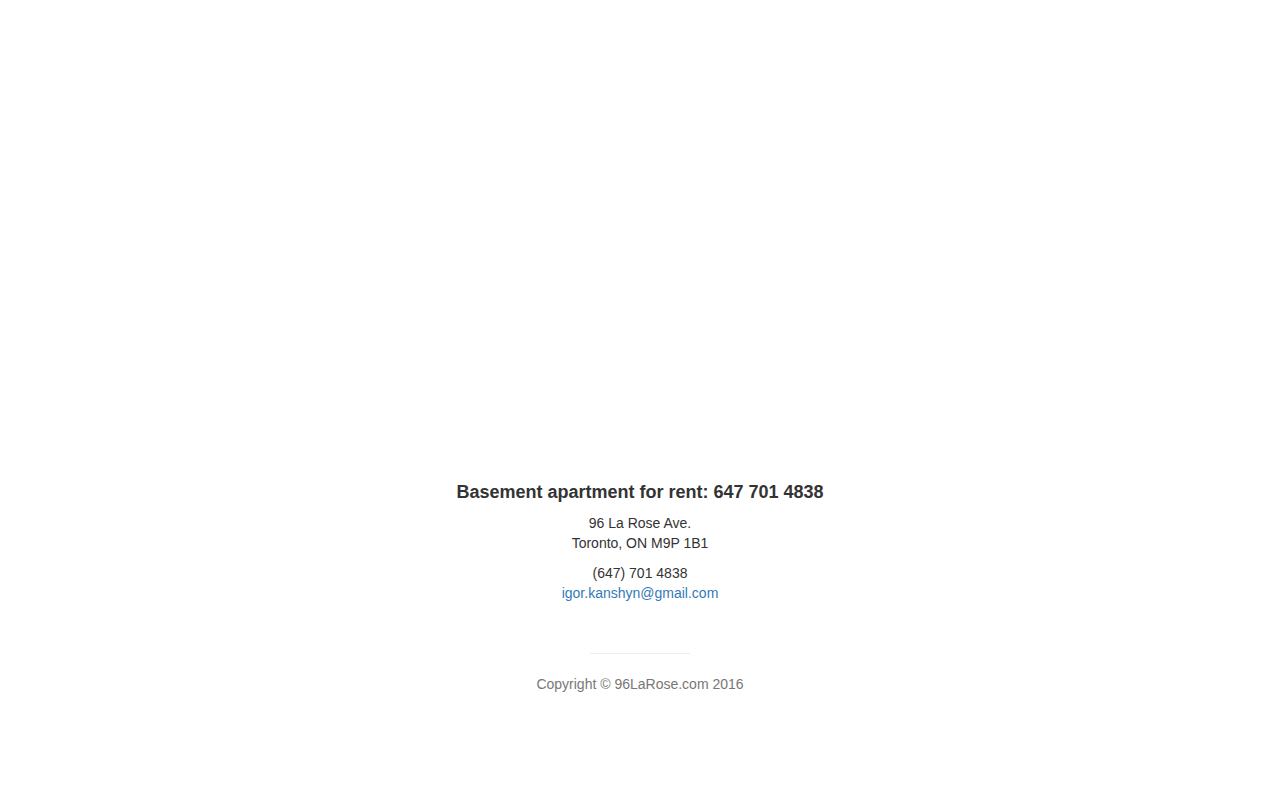
==== commit b1078e05: "Adjust styles for mobile" ====
--- a/index.html
+++ b/index.html
@@ -65,10 +65,12 @@
     <!-- Header -->
     <header id="top" class="header">
         <div class="text-vertical-center">
-            <h1>Amazing basement apartment<br> in desired Etobicoke area<br>for rent</h1>
+            <h1>Amazing basement apartment<br> in desired Etobicoke area<br>for RENT</h1>
             <h3>96 La Rose Ave. Royal York & Eglinton</h3>
             <br>
             <a href="#about" class="btn btn-dark btn-lg">Find Out More</a>
+            <br><br><br>
+            <br><br><br>
             <br><br><br>
             <br><br><br>
             <br><br><br>
--- a/css/stylish-portfolio.css
+++ b/css/stylish-portfolio.css
@@ -24,11 +24,16 @@
 
 .text-vertical-center h1 {
     margin: 0;
-    padding: 0;
-    font-size: 4.5em;
+    padding: 10px;
+    font-size: 2.0em;
     font-weight: 700;
 }
 
+@media (min-width: 767px) {
+    .text-vertical-center h1 {
+        font-size: 4.0em;
+    }
+}
 /* Custom Button Styles */
 
 .btn-dark {
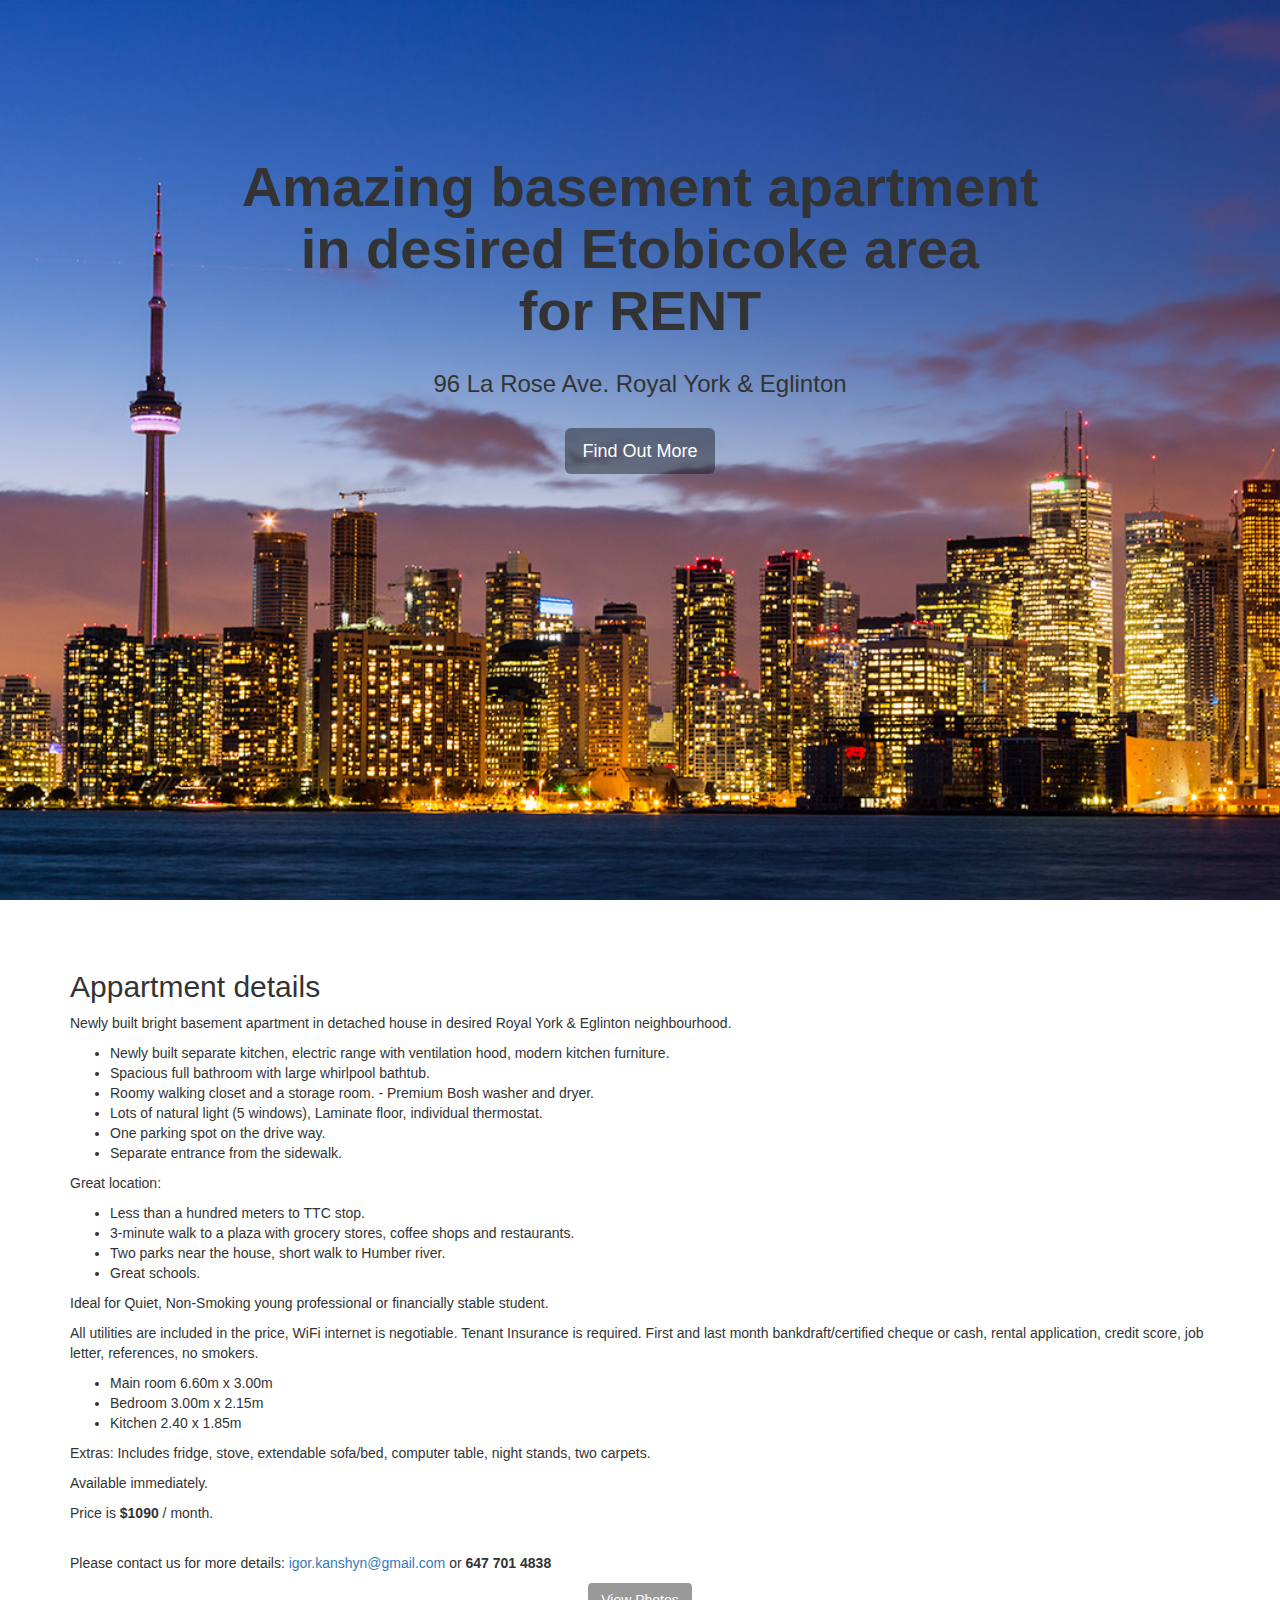
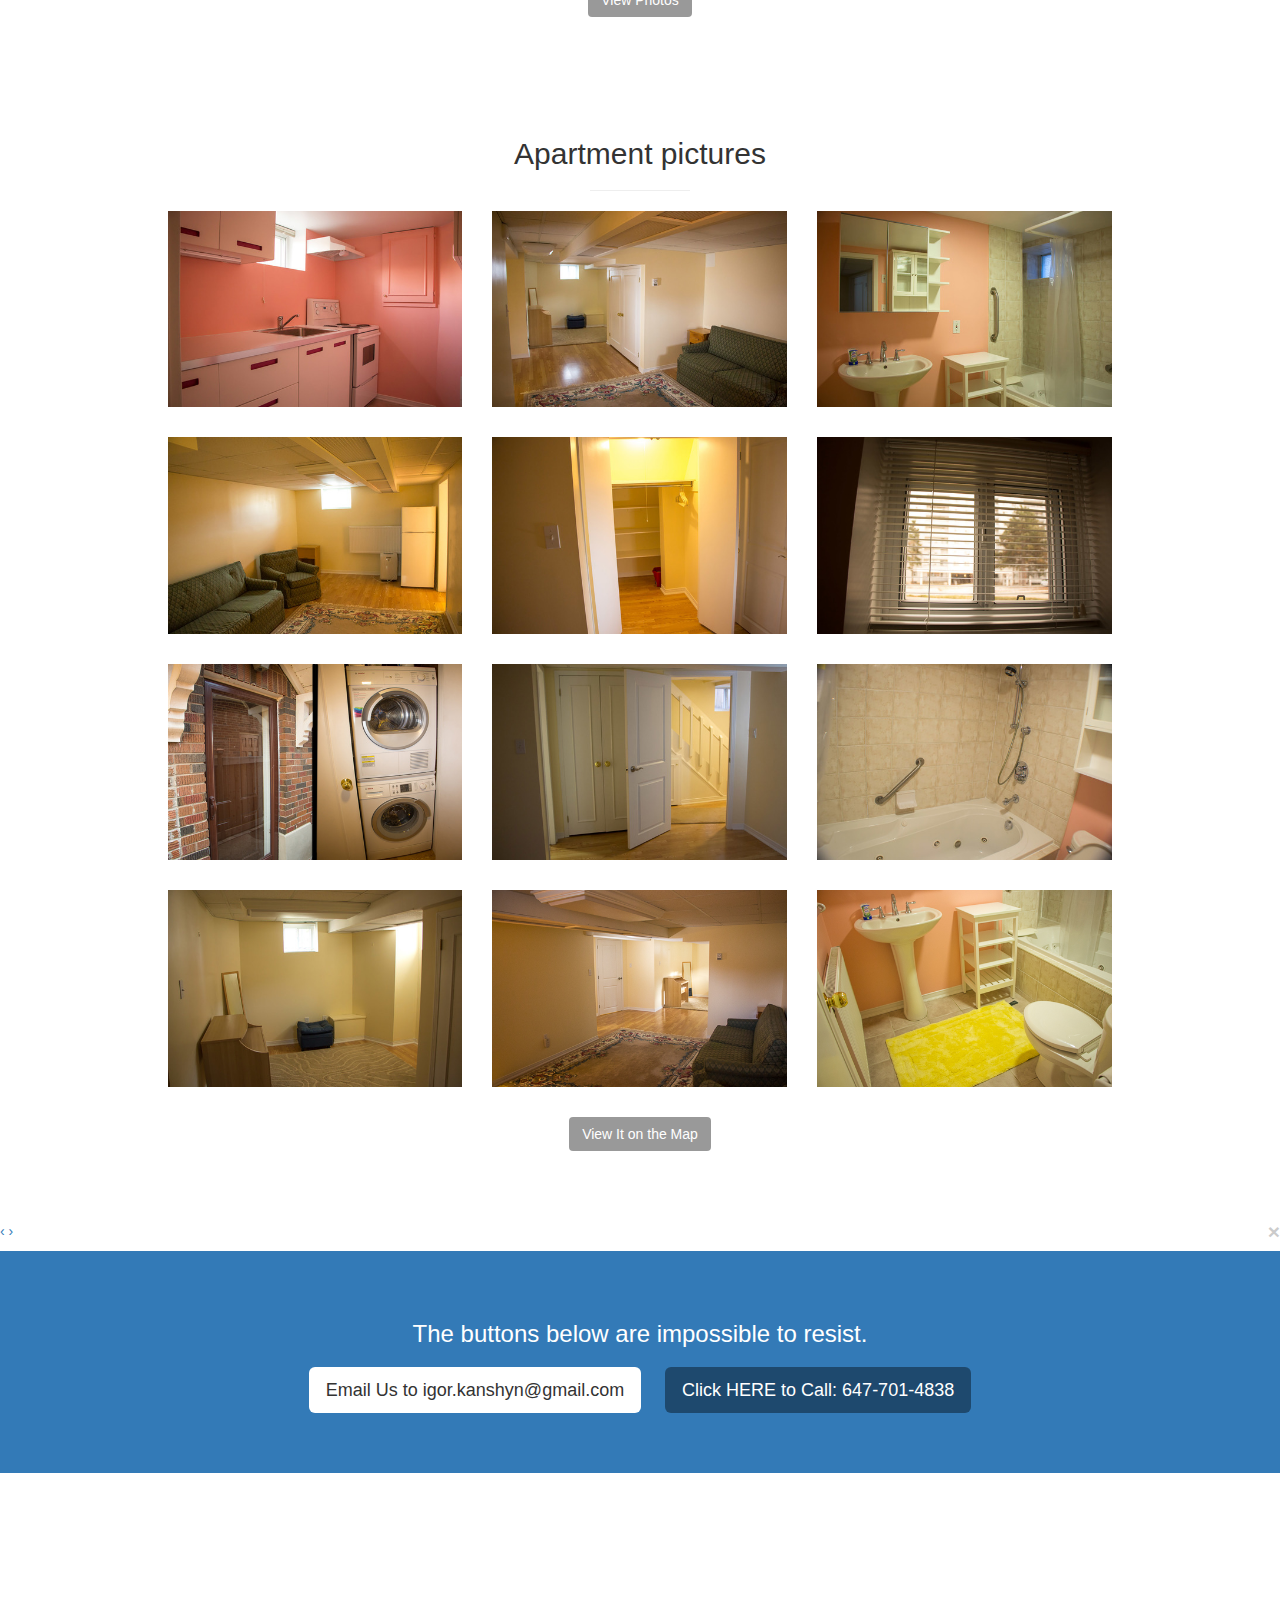
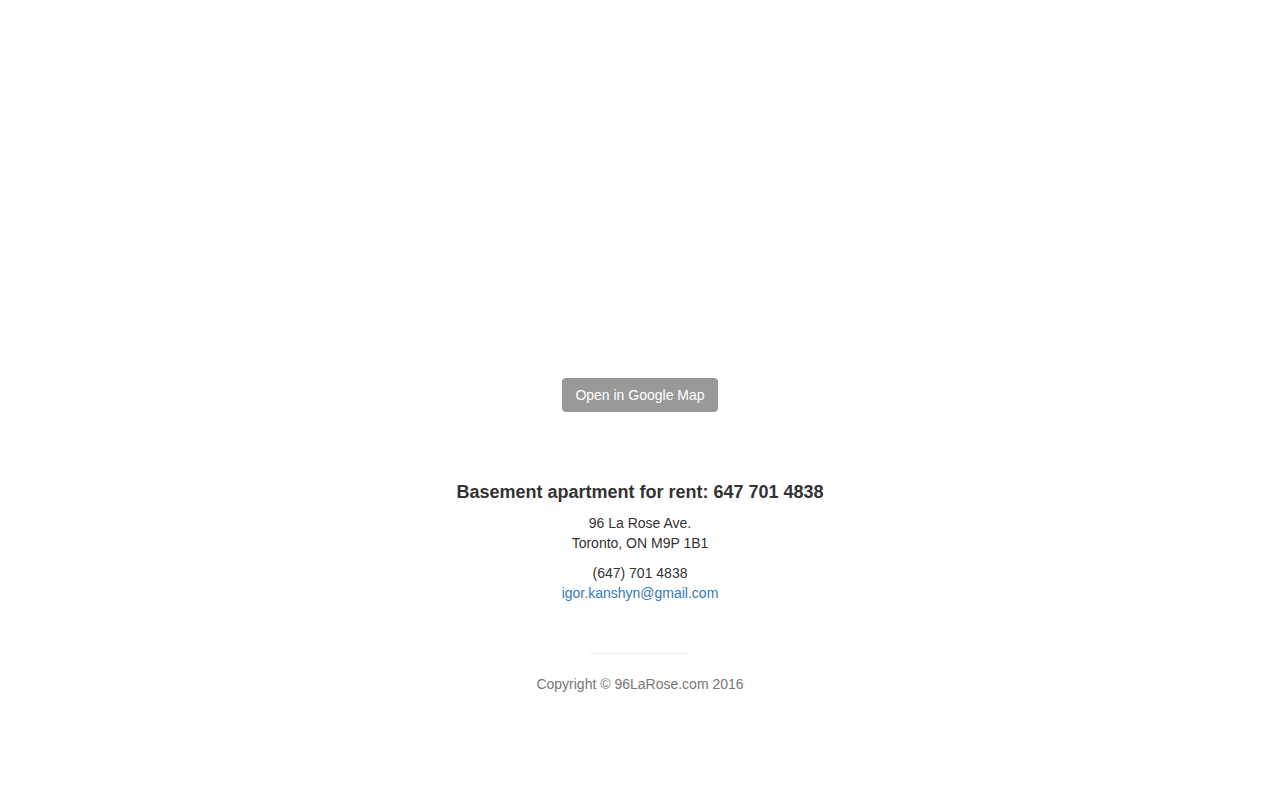
==== commit fc34faca: "Map scroll and email updates" ====
--- a/index.html
+++ b/index.html
@@ -356,7 +356,7 @@
             <div class="row">
                 <div class="col-lg-12 text-center">
                     <h3>The buttons below are impossible to resist.</h3>
-                    <a href="mailto:igor.kanshyn@gmail.com" class="btn btn-lg btn-light">Email Us</a>
+                    <a href="mailto:igor.kanshyn@gmail.com" class="btn btn-lg btn-light">Email Us to igor.kanshyn@gmail.com</a>
                     <a href="tel:6477014838" class="btn btn-lg btn-dark">Click HERE to Call: 647-701-4838</a>
                 </div>
             </div>
@@ -368,12 +368,15 @@
 <!--
         <div class="overlay" onClick="style.pointerEvents='none'"></div>
 -->
-        <iframe width="100%" height="500px" style="height: 500px;" frameborder="0" scrolling="no" marginheight="0" marginwidth="0" src="https://www.google.com/maps/embed?pb=!1m18!1m12!1m3!1d11051.395875420045!2d-79.52292427314309!3d43.686213596890056!2m3!1f0!2f0!3f0!3m2!1i1024!2i768!4f13.1!3m3!1m2!1s0x882b372bfe3b20a3%3A0xfe1ce3d1c729f844!2s96+La+Rose+Ave%2C+Etobicoke%2C+ON+M9P+1B1!5e0!3m2!1sen!2sca!4v1459311173500">
+        <iframe width="100%" height="500px" style="pointer-events:none; border:0; height: 500px;" frameborder="0" scrolling="no" marginheight="0" marginwidth="0" src="https://www.google.com/maps/embed?pb=!1m18!1m12!1m3!1d11051.395875420045!2d-79.52292427314309!3d43.686213596890056!2m3!1f0!2f0!3f0!3m2!1i1024!2i768!4f13.1!3m3!1m2!1s0x882b372bfe3b20a3%3A0xfe1ce3d1c729f844!2s96+La+Rose+Ave%2C+Etobicoke%2C+ON+M9P+1B1!5e0!3m2!1sen!2sca!4v1459311173500">
         <br />
         <small>
             <a href="https://www.google.ca/maps/place/96+La+Rose+Ave,+Etobicoke,+ON+M9P+1B1/@43.6862136,-79.5229243,15.06z/data=!4m7!1m4!3m3!1s0x882b372bfe3b20a3:0xfe1ce3d1c729f844!2s96+La+Rose+Ave,+Etobicoke,+ON+M9P+1B1!3b1!3m1!1s0x882b372bfe3b20a3:0xfe1ce3d1c729f844"></a>
         </small>
         </iframe>
+        <div class="col-lg-10 col-lg-offset-1 text-center">
+        <a target="_blank" href="https://www.google.ca/maps/place/96+La+Rose+Ave,+Etobicoke,+ON+M9P+1B1/@43.6862136,-79.5229243,15z/data=!4m7!1m4!3m3!1s0x882b372bfe3b20a3:0xfe1ce3d1c729f844!2s96+La+Rose+Ave,+Etobicoke,+ON+M9P+1B1!3b1!3m1!1s0x882b372bfe3b20a3:0xfe1ce3d1c729f844" class="btn btn-dark">Open in Google Map</a>
+            </div>
     </section>
 
     <!-- Footer -->
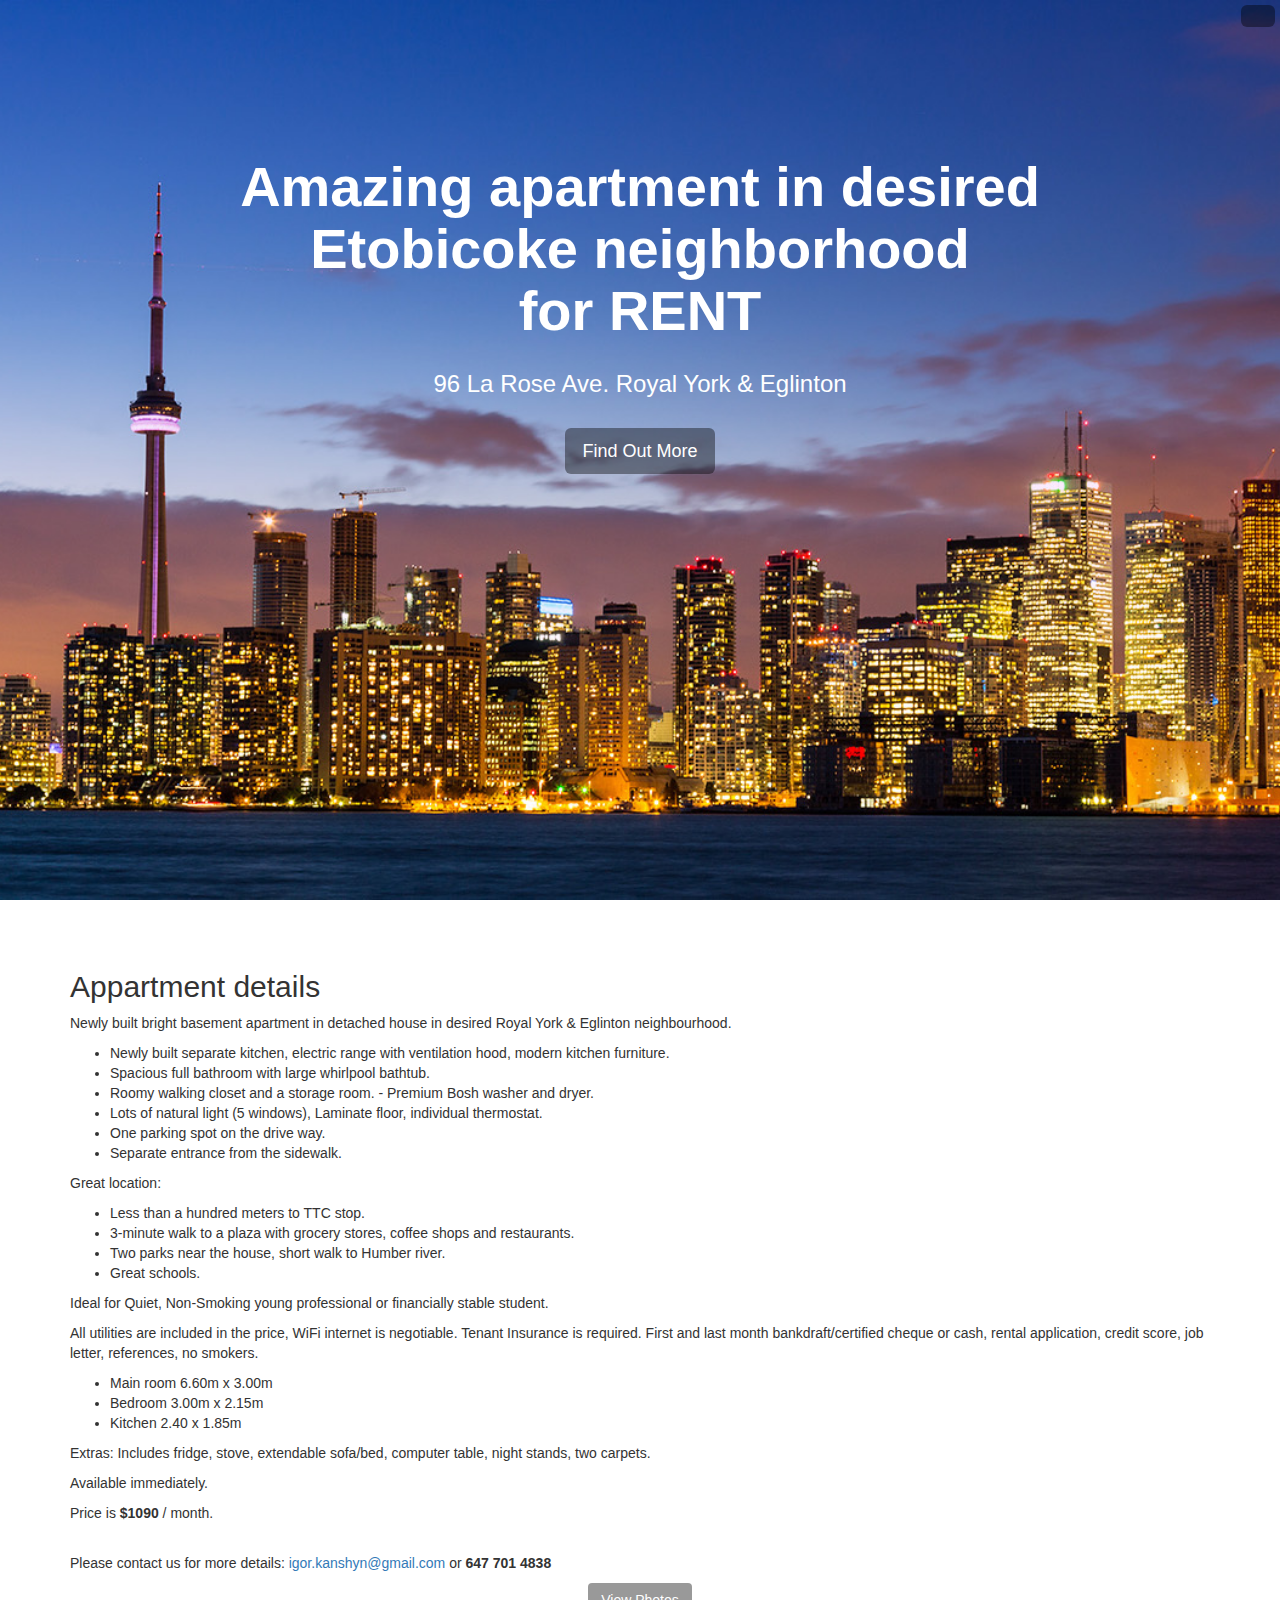
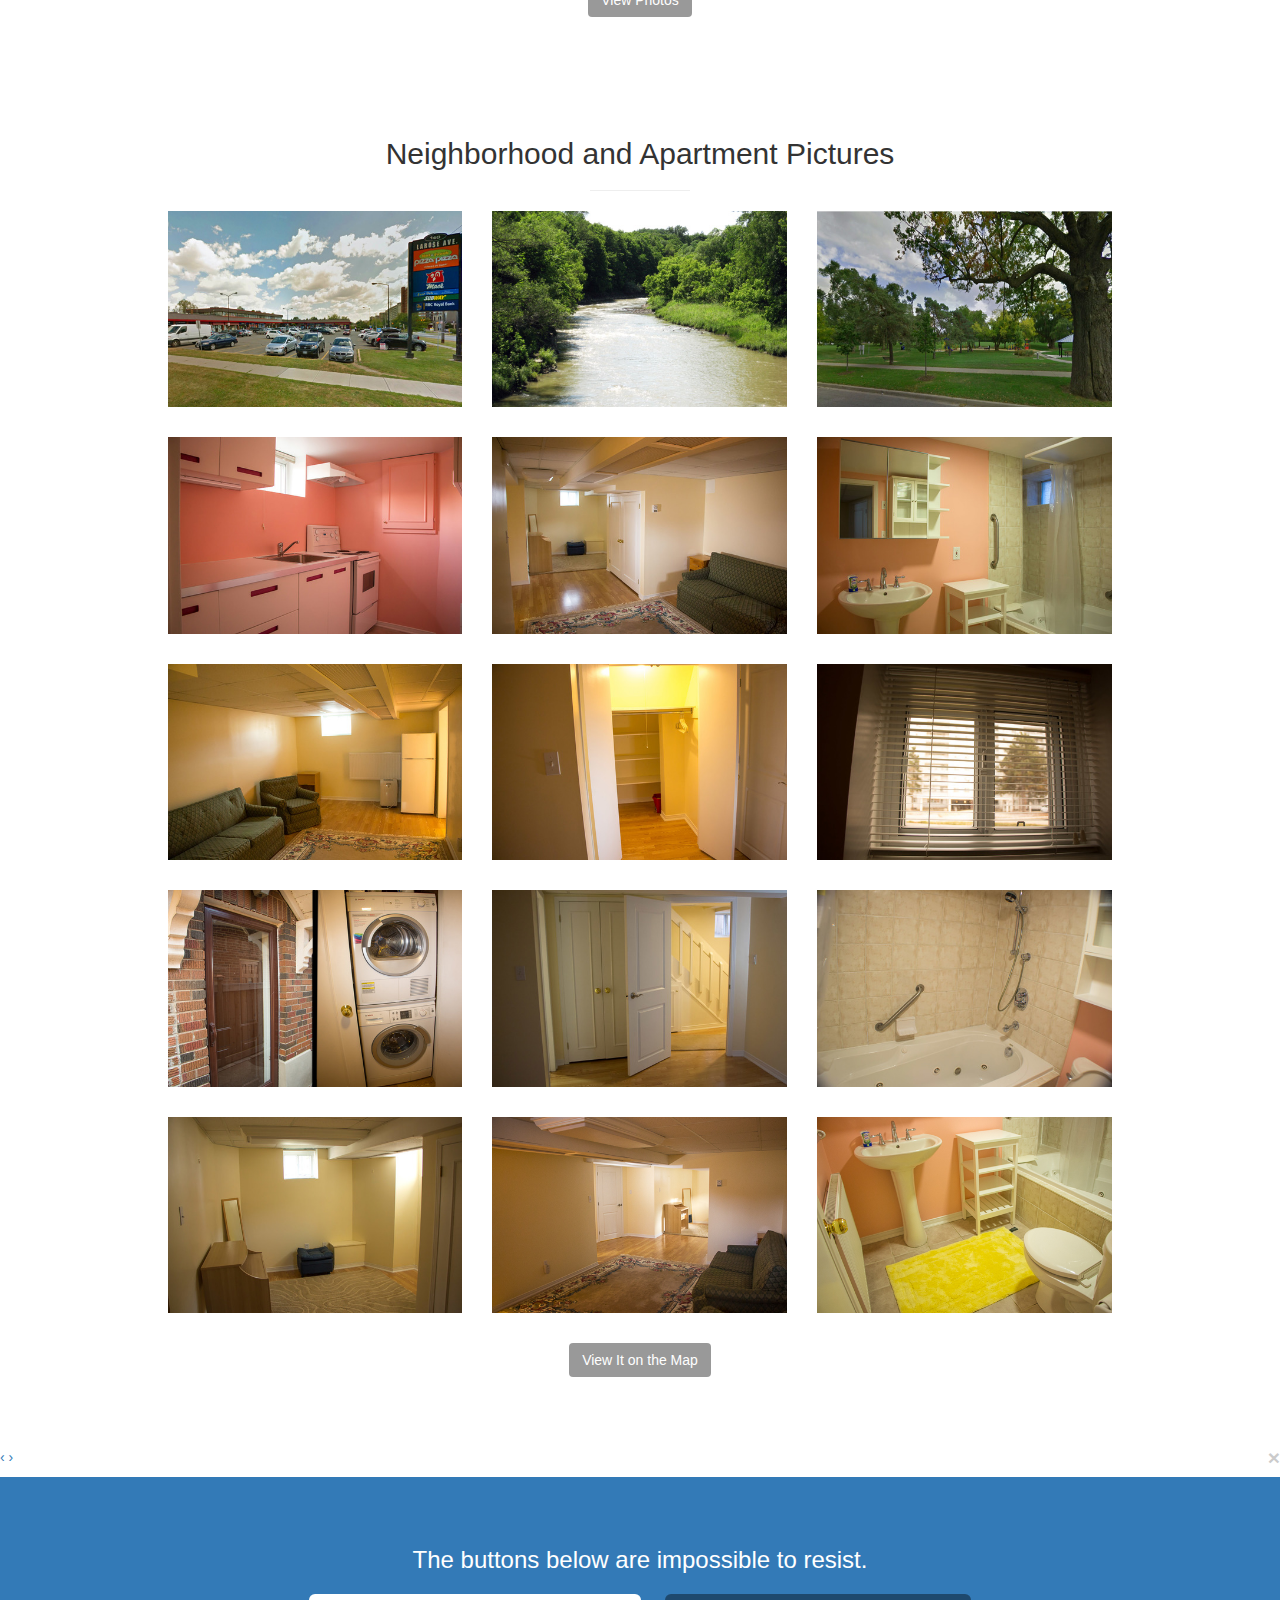
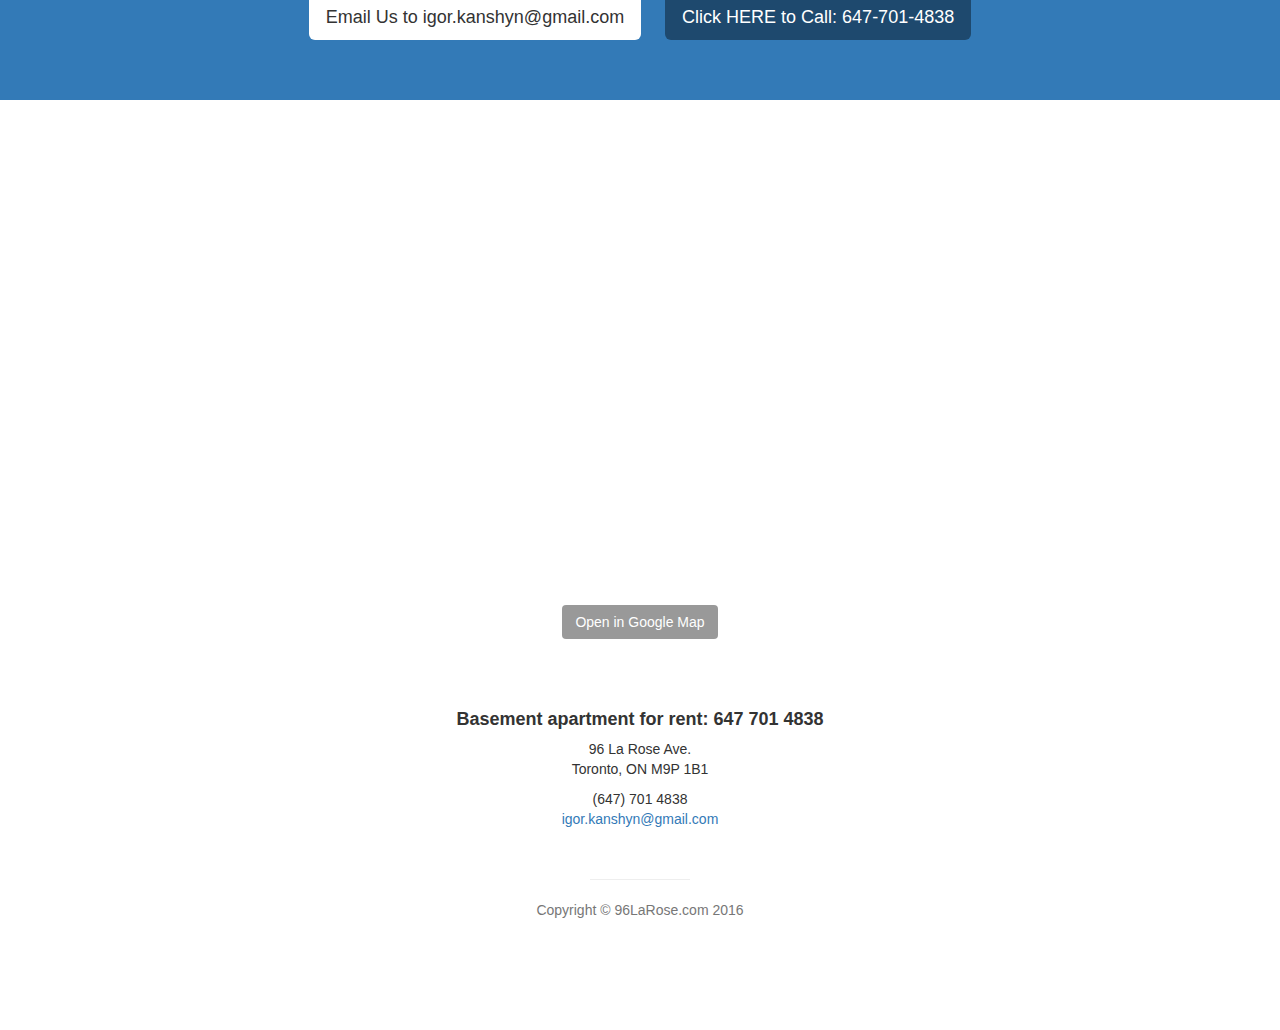
==== commit f3083ed0: "More pictures, restored menu and changed font color." ====
--- a/index.html
+++ b/index.html
@@ -10,6 +10,10 @@
     <meta name="author" content="Igor Kanshyn">
 
     <title>Basement apartment in Etobicoke, Toronto for rent</title>
+    <meta property="og:title" content="Basement apartment in Etobicoke, Toronto for rent" />
+    <meta property="og:description" content="96 La Rose Ave. Toronto. Basement apartment in Etobicoke for ren" />
+    <meta property="og:url" content="http://96larose.ca/" />
+    <meta property="og:image" content="http://96larose.ca/apt/Royal%20York%20basement%20app-2.jpg" />
 
     <!-- Bootstrap Core CSS -->
     <link href="css/bootstrap.min.css" rel="stylesheet">
@@ -37,27 +41,24 @@
 <body>
 
     <!-- Navigation -->
-    <a id="menu-toggle" href="#" class="btn btn-dark btn-lg toggle" style="display: none;"><i class="fa fa-bars"></i></a>
+    <a id="menu-toggle" href="#" class="btn btn-dark btn-lg toggle" ><i class="fa fa-bars"></i></a>
     <nav id="sidebar-wrapper">
         <ul class="sidebar-nav">
             <a id="menu-close" href="#" class="btn btn-light btn-lg pull-right toggle"><i class="fa fa-times"></i></a>
             <li class="sidebar-brand">
-                <a href="#top"  onclick = $("#menu-close").click(); >Start Bootstrap</a>
+                <a href="#top"  onclick = $("#menu-close").click(); >Etobicoke for Rent</a>
             </li>
             <li>
                 <a href="#top" onclick = $("#menu-close").click(); >Home</a>
             </li>
             <li>
-                <a href="#about" onclick = $("#menu-close").click(); >About</a>
+                <a href="#details" onclick = $("#menu-close").click(); >Details</a>
             </li>
             <li>
-                <a href="#services" onclick = $("#menu-close").click(); >Services</a>
+                <a href="#portfolio" onclick = $("#menu-close").click(); >Pictures</a>
             </li>
             <li>
-                <a href="#portfolio" onclick = $("#menu-close").click(); >Portfolio</a>
-            </li>
-            <li>
-                <a href="#contact" onclick = $("#menu-close").click(); >Contact</a>
+                <a href="#contact" onclick = $("#menu-close").click(); >Map</a>
             </li>
         </ul>
     </nav>
@@ -65,7 +66,7 @@
     <!-- Header -->
     <header id="top" class="header">
         <div class="text-vertical-center">
-            <h1>Amazing basement apartment<br> in desired Etobicoke area<br>for RENT</h1>
+            <h1>Amazing apartment in desired <br>Etobicoke neighborhood<br>for RENT</h1>
             <h3>96 La Rose Ave. Royal York & Eglinton</h3>
             <br>
             <a href="#about" class="btn btn-dark btn-lg">Find Out More</a>
@@ -78,7 +79,7 @@
     </header>
 
     <!-- About -->
-    <section id="about" class="about">
+    <section id="about" class="about"><a name="details"></a>
         <div class="container">
             <div class="row">
                 <div class="col-lg-12 text-left">
@@ -217,90 +218,112 @@
         <div class="container">
             <div class="row">
                 <div class="col-lg-10 col-lg-offset-1 text-center">
-                    <h2>Apartment pictures</h2>
+                    <h2>Neighborhood and Apartment Pictures</h2>
                     <hr class="small">
                     <div id="links" class="row">
                         <div class="col-md-4">
                             <div class="portfolio-item">
-                                <a href="apt/Royal York basement app-1.jpg" title="Banana" data-gallery>
-                                    <img class="img-portfolio img-responsive" src="thumbnails/royal_york_basement_app-1.jpg" alt="Banana">
-                                </a>
-                            </div>
-                        </div>
-                        <div class="col-md-4">
-                            <div class="portfolio-item">
-                                <a href="apt/Royal York basement app-2.jpg" title="Banana" data-gallery>
-                                    <img class="img-portfolio img-responsive" src="thumbnails/royal_york_basement_app-2.jpg" alt="Banana">
-                                </a>
-                            </div>
-                        </div>
-                        <div class="col-md-4">
-                            <div class="portfolio-item">
-                                <a href="apt/Royal York basement app-3.jpg" title="Banana" data-gallery>
-                                    <img class="img-portfolio img-responsive" src="thumbnails/royal_york_basement_app-3.jpg" alt="Banana">
-                                </a>
-                            </div>
-                        </div>
-                        <div class="col-md-4">
-                            <div class="portfolio-item">
-                                <a href="apt/Royal York basement app-4.jpg" title="Banana" data-gallery>
-                                    <img class="img-portfolio img-responsive" src="thumbnails/royal_york_basement_app-4.jpg" alt="Banana">
-                                </a>
-                            </div>
-                        </div>
-                        <div class="col-md-4">
-                            <div class="portfolio-item">
-                                <a href="apt/Royal York basement app-5.jpg" title="Banana" data-gallery>
-                                    <img class="img-portfolio img-responsive" src="thumbnails/royal_york_basement_app-5.jpg" alt="Banana">
-                                </a>
-                            </div>
-                        </div>
-                        <div class="col-md-4">
-                            <div class="portfolio-item">
-                                <a href="apt/Royal York basement app-6.jpg" title="Banana" data-gallery>
-                                    <img class="img-portfolio img-responsive" src="thumbnails/royal_york_basement_app-6.jpg" alt="Banana">
-                                </a>
-                            </div>
-                        </div>
-                        <div class="col-md-4">
-                            <div class="portfolio-item">
-                                <a href="apt/Royal York basement app-7.jpg" title="Banana" data-gallery>
-                                    <img class="img-portfolio img-responsive" src="thumbnails/royal_york_basement_app-7.jpg" alt="Banana">
-                                </a>
-                            </div>
-                        </div>
-                        <div class="col-md-4">
-                            <div class="portfolio-item">
-                                <a href="apt/Royal York basement app-8.jpg" title="Banana" data-gallery>
-                                    <img class="img-portfolio img-responsive" src="thumbnails/royal_york_basement_app-8.jpg" alt="Banana">
-                                </a>
-                            </div>
-                        </div>
-                        <div class="col-md-4">
-                            <div class="portfolio-item">
-                                <a href="apt/Royal York basement app-9.jpg" title="Banana" data-gallery>
-                                    <img class="img-portfolio img-responsive" src="thumbnails/royal_york_basement_app-9.jpg" alt="Banana">
-                                </a>
-                            </div>
-                        </div>
-                        <div class="col-md-4">
-                            <div class="portfolio-item">
-                                <a href="apt/Royal York basement app-10.jpg" title="Banana" data-gallery>
-                                    <img class="img-portfolio img-responsive" src="thumbnails/royal_york_basement_app-10.jpg" alt="Banana">
-                                </a>
-                            </div>
-                        </div>
-                        <div class="col-md-4">
-                            <div class="portfolio-item">
-                                <a href="apt/Royal York basement app-11.jpg" title="Banana" data-gallery>
-                                    <img class="img-portfolio img-responsive" src="thumbnails/royal_york_basement_app-11.jpg" alt="Banana">
-                                </a>
-                            </div>
-                        </div>
-                        <div class="col-md-4">
-                            <div class="portfolio-item">
-                                <a href="apt/Royal York basement app-12.jpg" title="Banana" data-gallery>
-                                    <img class="img-portfolio img-responsive" src="thumbnails/royal_york_basement_app-12.jpg" alt="Banana">
+                                <a href="neighborhood/La-Rose-plaza.jpg" title="La Rose local plaza" data-gallery>
+                                    <img class="img-portfolio img-responsive" src="thumbnails/la-rose-plaza.jpg" alt="La Rose local plaza">
+                                </a>
+                            </div>
+                        </div>
+                        <div class="col-md-4">
+                            <div class="portfolio-item">
+                                <a href="neighborhood/Humber-River-Park.jpg" title="Humber river is close to the apartment" data-gallery>
+                                    <img class="img-portfolio img-responsive" src="thumbnails/humber-river-park.jpg" alt="Humber river is close to the apartment">
+                                </a>
+                            </div>
+                        </div>
+                        <div class="col-md-4">
+                            <div class="portfolio-item">
+                                <a href="neighborhood/La-Rose-Park.jpg" title="Local La Rose park in 2 minutes walk" data-gallery>
+                                    <img class="img-portfolio img-responsive" src="thumbnails/la-rose-park.jpg" alt="Local La Rose park in 2 minutes walk">
+                                </a>
+                            </div>
+                        </div>
+
+                        <div class="col-md-4">
+                            <div class="portfolio-item">
+                                <a href="apt/Royal York basement app-1.jpg" title="Basement apartment for rent. Royal York & Eglinton, Etobicoke" data-gallery>
+                                    <img class="img-portfolio img-responsive" src="thumbnails/royal_york_basement_app-1.jpg" alt="Basement apartment for rent. Royal York & Eglinton, Etobicoke">
+                                </a>
+                            </div>
+                        </div>
+                        <div class="col-md-4">
+                            <div class="portfolio-item">
+                                <a href="apt/Royal York basement app-2.jpg" title="Basement apartment for rent. Royal York & Eglinton, Etobicoke" data-gallery>
+                                    <img class="img-portfolio img-responsive" src="thumbnails/royal_york_basement_app-2.jpg" alt="Basement apartment for rent. Royal York & Eglinton, Etobicoke">
+                                </a>
+                            </div>
+                        </div>
+                        <div class="col-md-4">
+                            <div class="portfolio-item">
+                                <a href="apt/Royal York basement app-3.jpg" title="Basement apartment for rent. Royal York & Eglinton, Etobicoke" data-gallery>
+                                    <img class="img-portfolio img-responsive" src="thumbnails/royal_york_basement_app-3.jpg" alt="Basement apartment for rent. Royal York & Eglinton, Etobicoke">
+                                </a>
+                            </div>
+                        </div>
+                        <div class="col-md-4">
+                            <div class="portfolio-item">
+                                <a href="apt/Royal York basement app-4.jpg" title="Basement apartment for rent. Royal York & Eglinton, Etobicoke" data-gallery>
+                                    <img class="img-portfolio img-responsive" src="thumbnails/royal_york_basement_app-4.jpg" alt="Basement apartment for rent. Royal York & Eglinton, Etobicoke">
+                                </a>
+                            </div>
+                        </div>
+                        <div class="col-md-4">
+                            <div class="portfolio-item">
+                                <a href="apt/Royal York basement app-5.jpg" title="Basement apartment for rent. Royal York & Eglinton, Etobicoke" data-gallery>
+                                    <img class="img-portfolio img-responsive" src="thumbnails/royal_york_basement_app-5.jpg" alt="Basement apartment for rent. Royal York & Eglinton, Etobicoke">
+                                </a>
+                            </div>
+                        </div>
+                        <div class="col-md-4">
+                            <div class="portfolio-item">
+                                <a href="apt/Royal York basement app-6.jpg" title="Basement apartment for rent. Royal York & Eglinton, Etobicoke" data-gallery>
+                                    <img class="img-portfolio img-responsive" src="thumbnails/royal_york_basement_app-6.jpg" alt="Basement apartment for rent. Royal York & Eglinton, Etobicoke">
+                                </a>
+                            </div>
+                        </div>
+                        <div class="col-md-4">
+                            <div class="portfolio-item">
+                                <a href="apt/Royal York basement app-7.jpg" title="Basement apartment for rent. Royal York & Eglinton, Etobicoke" data-gallery>
+                                    <img class="img-portfolio img-responsive" src="thumbnails/royal_york_basement_app-7.jpg" alt="Basement apartment for rent. Royal York & Eglinton, Etobicoke">
+                                </a>
+                            </div>
+                        </div>
+                        <div class="col-md-4">
+                            <div class="portfolio-item">
+                                <a href="apt/Royal York basement app-8.jpg" title="Basement apartment for rent. Royal York & Eglinton, Etobicoke" data-gallery>
+                                    <img class="img-portfolio img-responsive" src="thumbnails/royal_york_basement_app-8.jpg" alt="Basement apartment for rent. Royal York & Eglinton, Etobicoke">
+                                </a>
+                            </div>
+                        </div>
+                        <div class="col-md-4">
+                            <div class="portfolio-item">
+                                <a href="apt/Royal York basement app-9.jpg" title="Basement apartment for rent. Royal York & Eglinton, Etobicoke" data-gallery>
+                                    <img class="img-portfolio img-responsive" src="thumbnails/royal_york_basement_app-9.jpg" alt="Basement apartment for rent. Royal York & Eglinton, Etobicoke">
+                                </a>
+                            </div>
+                        </div>
+                        <div class="col-md-4">
+                            <div class="portfolio-item">
+                                <a href="apt/Royal York basement app-10.jpg" title="Basement apartment for rent. Royal York & Eglinton, Etobicoke" data-gallery>
+                                    <img class="img-portfolio img-responsive" src="thumbnails/royal_york_basement_app-10.jpg" alt="Basement apartment for rent. Royal York & Eglinton, Etobicoke">
+                                </a>
+                            </div>
+                        </div>
+                        <div class="col-md-4">
+                            <div class="portfolio-item">
+                                <a href="apt/Royal York basement app-11.jpg" title="Basement apartment for rent. Royal York & Eglinton, Etobicoke" data-gallery>
+                                    <img class="img-portfolio img-responsive" src="thumbnails/royal_york_basement_app-11.jpg" alt="Basement apartment for rent. Royal York & Eglinton, Etobicoke">
+                                </a>
+                            </div>
+                        </div>
+                        <div class="col-md-4">
+                            <div class="portfolio-item">
+                                <a href="apt/Royal York basement app-12.jpg" title="Basement apartment for rent. Royal York & Eglinton, Etobicoke" data-gallery>
+                                    <img class="img-portfolio img-responsive" src="thumbnails/royal_york_basement_app-12.jpg" alt="Basement apartment for rent. Royal York & Eglinton, Etobicoke">
                                 </a>
                             </div>
                         </div>
@@ -449,6 +472,17 @@
     });
     </script>
 
+    <script>
+        (function(i,s,o,g,r,a,m){i['GoogleAnalyticsObject']=r;i[r]=i[r]||function(){
+                    (i[r].q=i[r].q||[]).push(arguments)},i[r].l=1*new Date();a=s.createElement(o),
+                m=s.getElementsByTagName(o)[0];a.async=1;a.src=g;m.parentNode.insertBefore(a,m)
+        })(window,document,'script','//www.google-analytics.com/analytics.js','ga');
+
+        ga('create', 'UA-75781945-1', 'auto');
+        ga('send', 'pageview');
+
+    </script>
+
     <script src="http://ajax.googleapis.com/ajax/libs/jquery/1.11.3/jquery.min.js"></script>
     <script src="http://blueimp.github.io/Gallery/js/jquery.blueimp-gallery.min.js"></script>
     <script src="js/bootstrap-image-gallery.min.js"></script>
--- a/css/stylish-portfolio.css
+++ b/css/stylish-portfolio.css
@@ -252,9 +252,27 @@
     margin-top:-500px;  /* your iframe height */
 }
 
+@media (min-width: 768px) {
+    div.modal-dialog {
+        width: 90%;
+        margin: 30px auto;
+    }
+}
+
 @media (min-width:961px) {
     body .modal-dialog {
-        width: 940px;
+        width: 85%;
         margin: 30px auto;
     }
+}
+
+@media (min-width:1500px) {
+    body .modal-dialog {
+        width: 75%;
+        margin: 30px auto;
+    }
+}
+
+.text-vertical-center {
+    color: white;
 }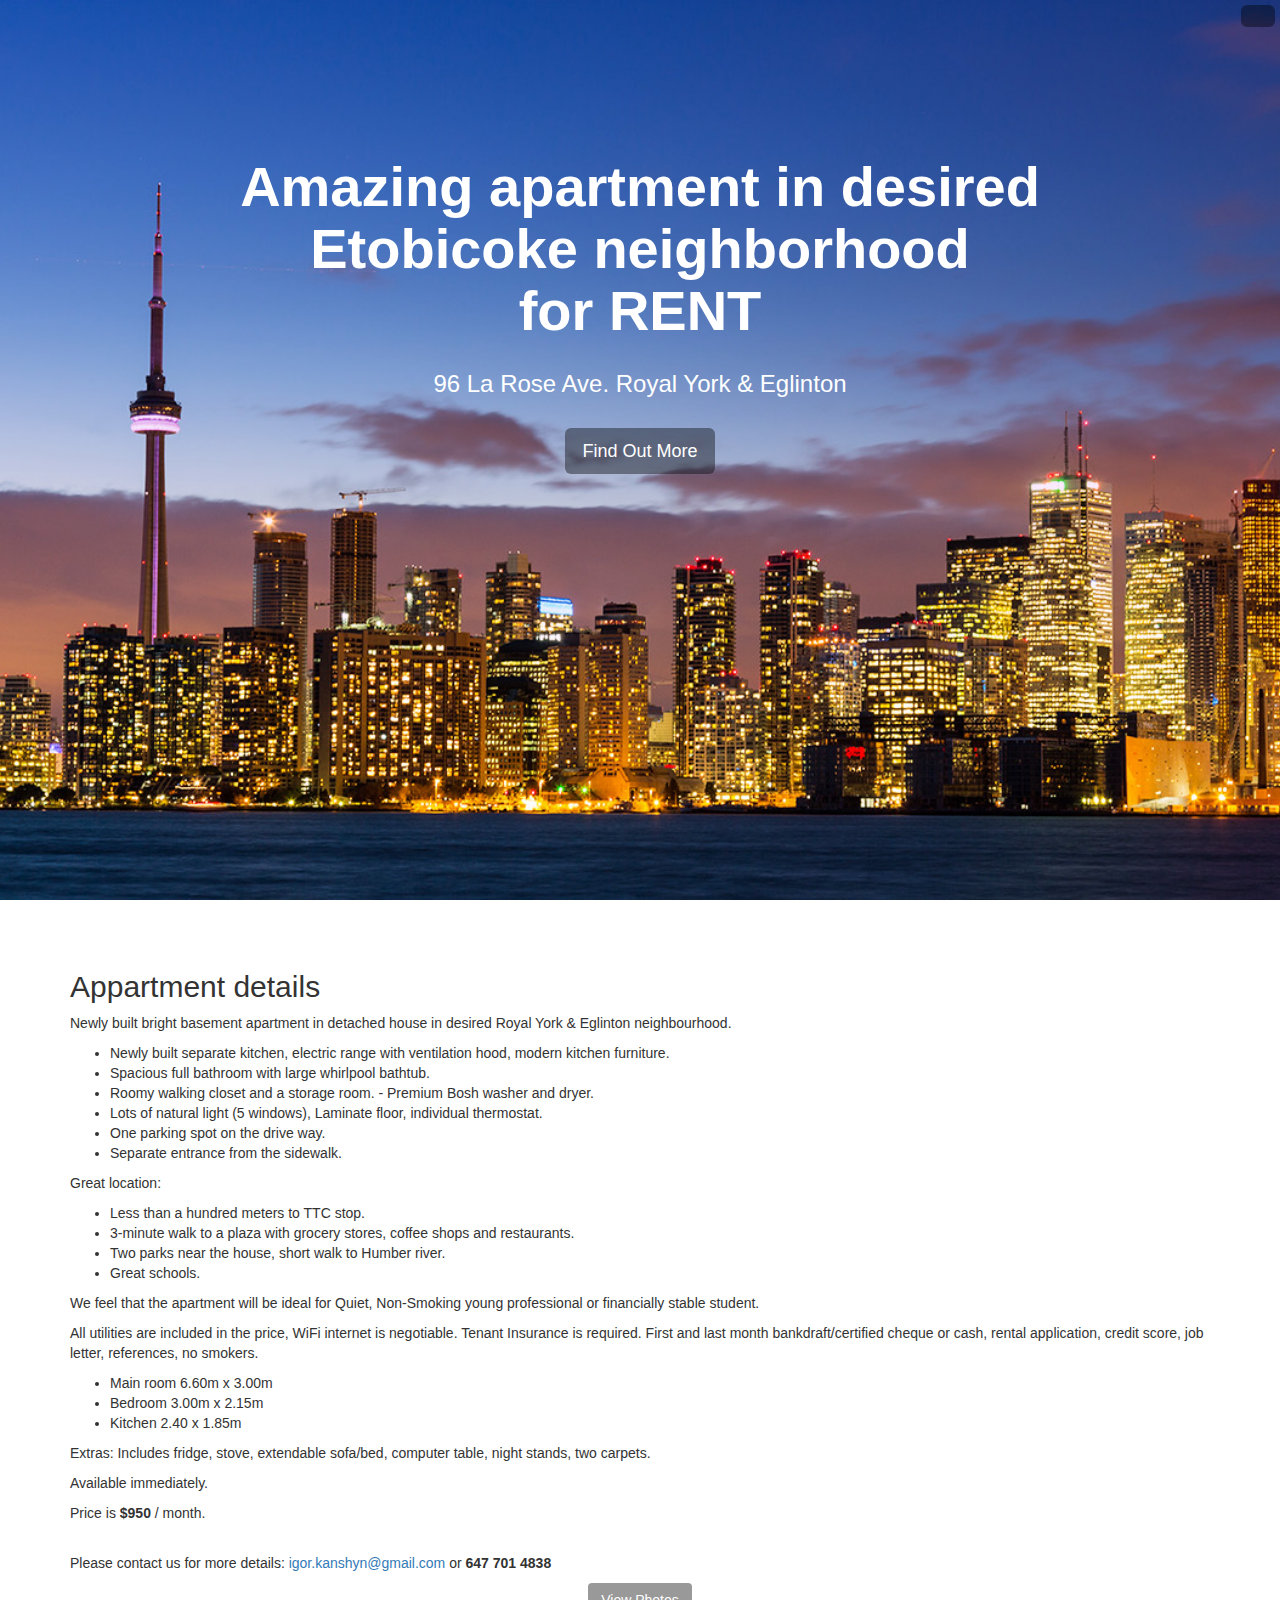
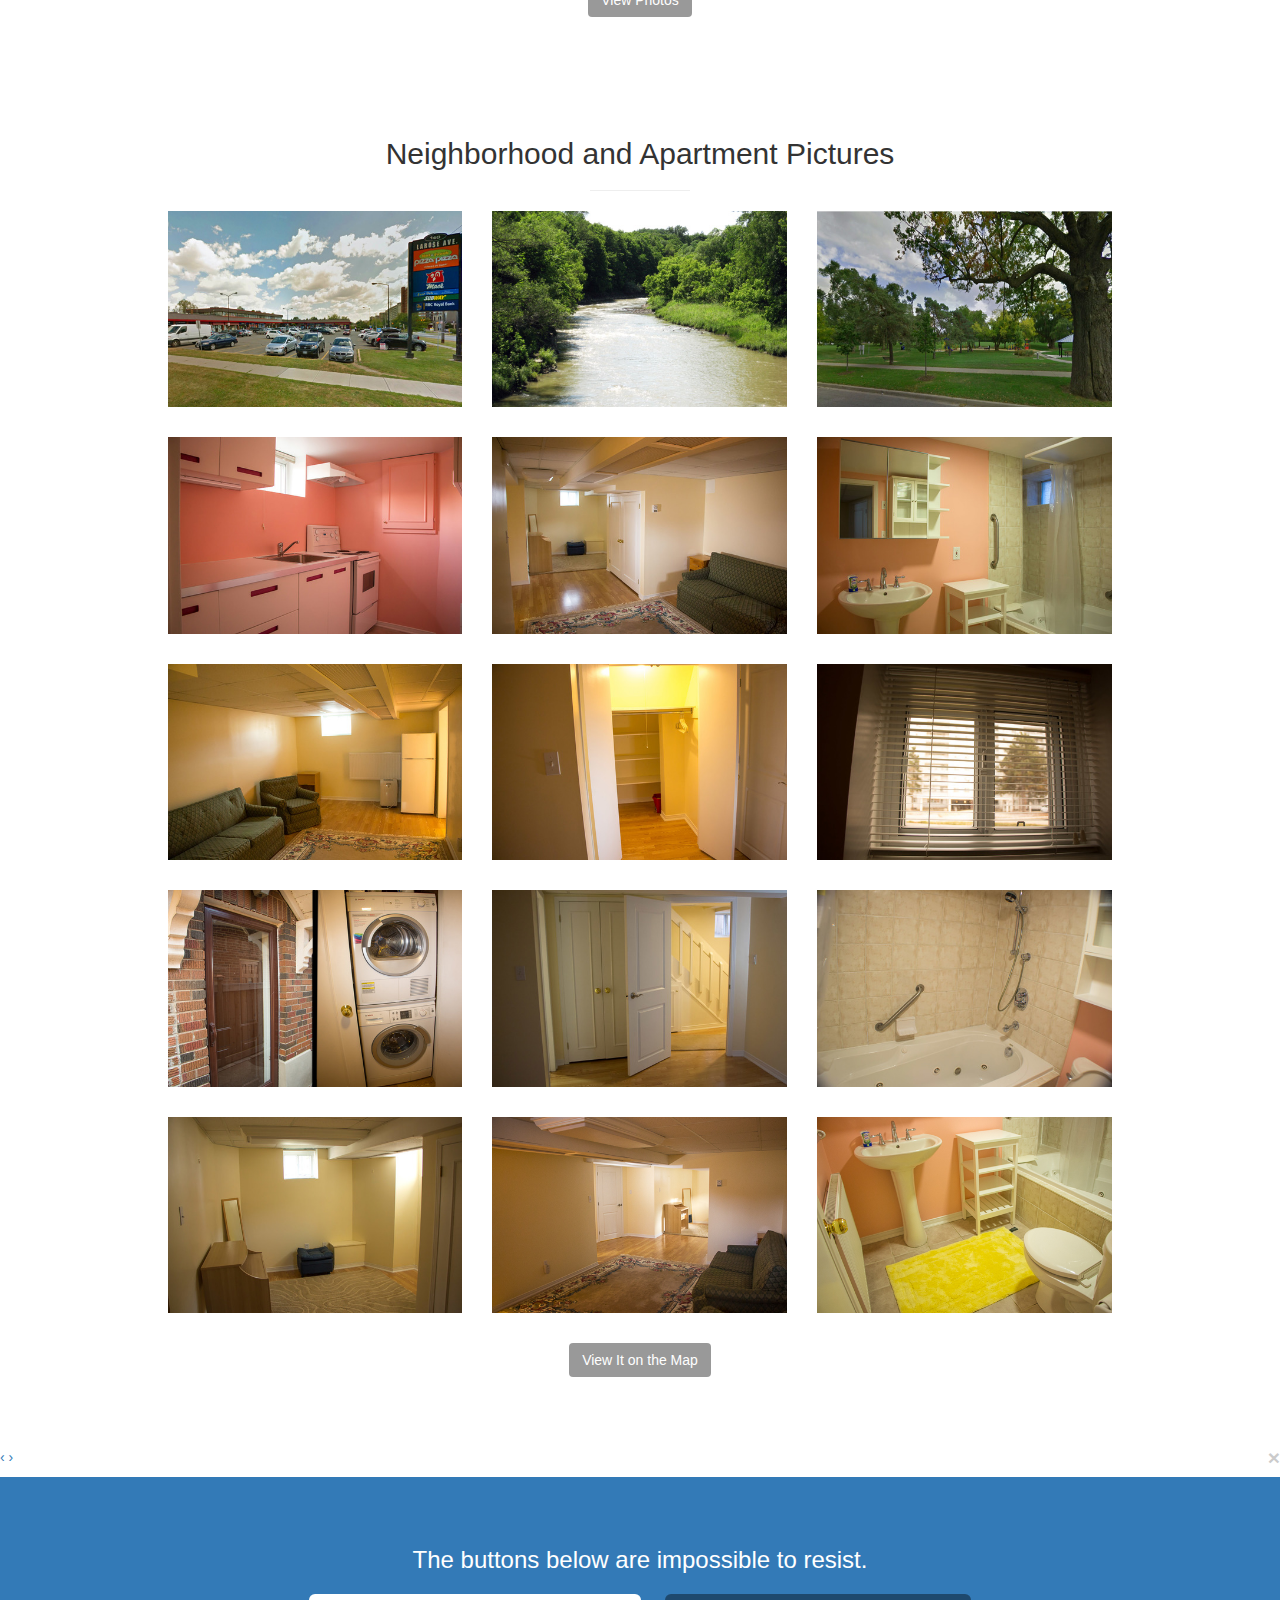
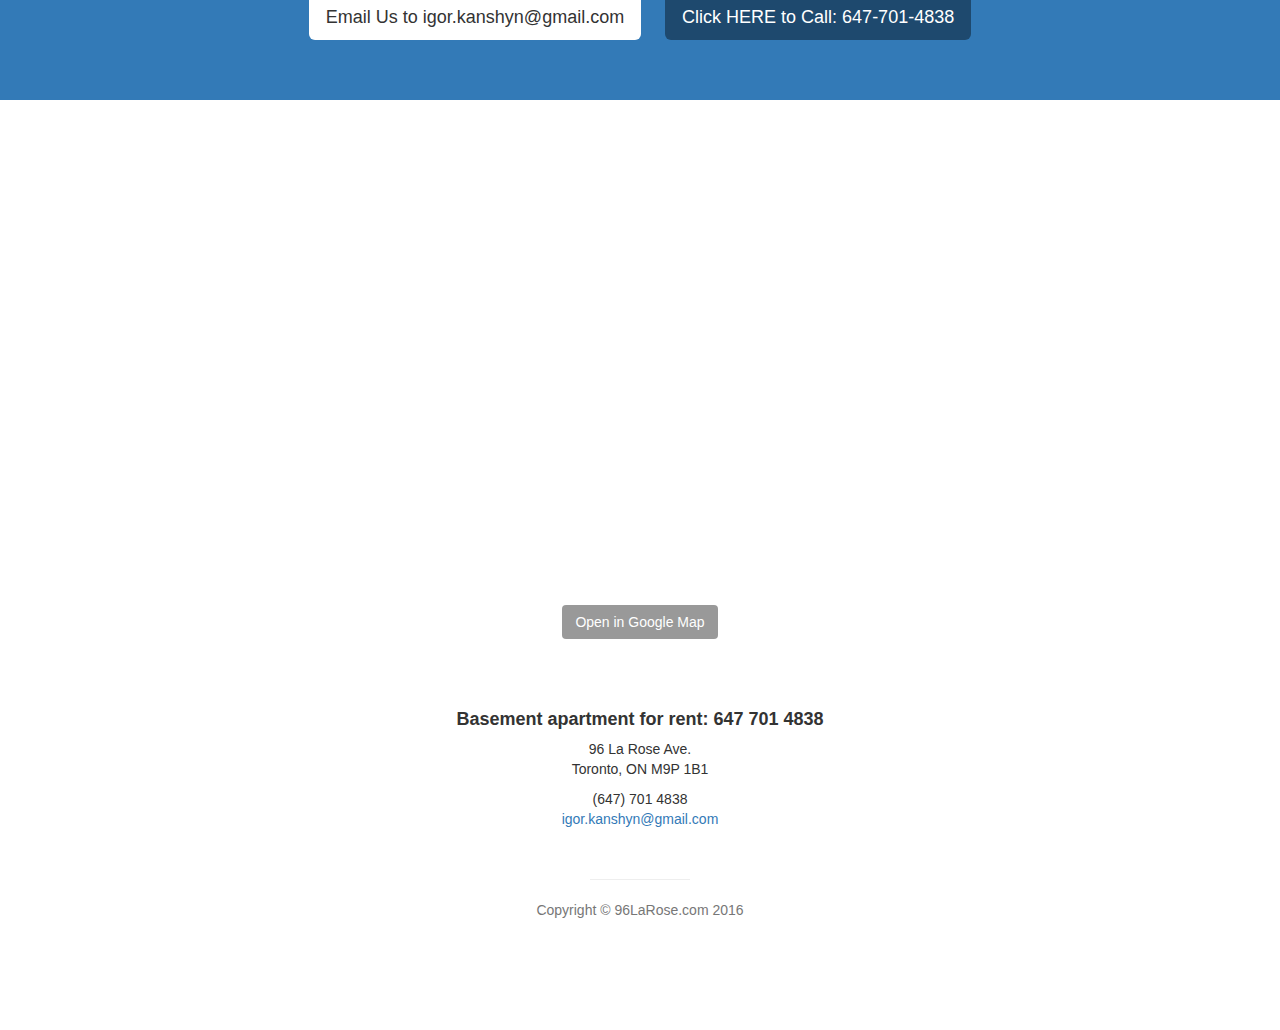
==== commit 0c2a7ff3: "Updated price and the message about preffesionals and students" ====
--- a/index.html
+++ b/index.html
@@ -104,7 +104,7 @@
                         <li>Great schools. </li>
                     </ul>
 
-                    <p>Ideal for Quiet, Non-Smoking young professional or financially stable student. </p>
+                    <p>We feel that the apartment will be ideal for Quiet, Non-Smoking young professional or financially stable student. </p>
 
                     <p>All utilities are included in the price, WiFi internet is negotiable.  Tenant Insurance is required. First and last month bankdraft/certified cheque or cash, rental application, credit score, job letter, references, no smokers. </p>
 
@@ -117,7 +117,7 @@
                     <p>Extras: Includes fridge, stove, extendable sofa/bed, computer table, night stands, two carpets. </p>
 
                     <p>Available immediately. </p>
-                    <p>Price is <b>$1090</b> / month.</p>
+                    <p>Price is <b>$950</b> / month.</p>
 
                     <br>
 
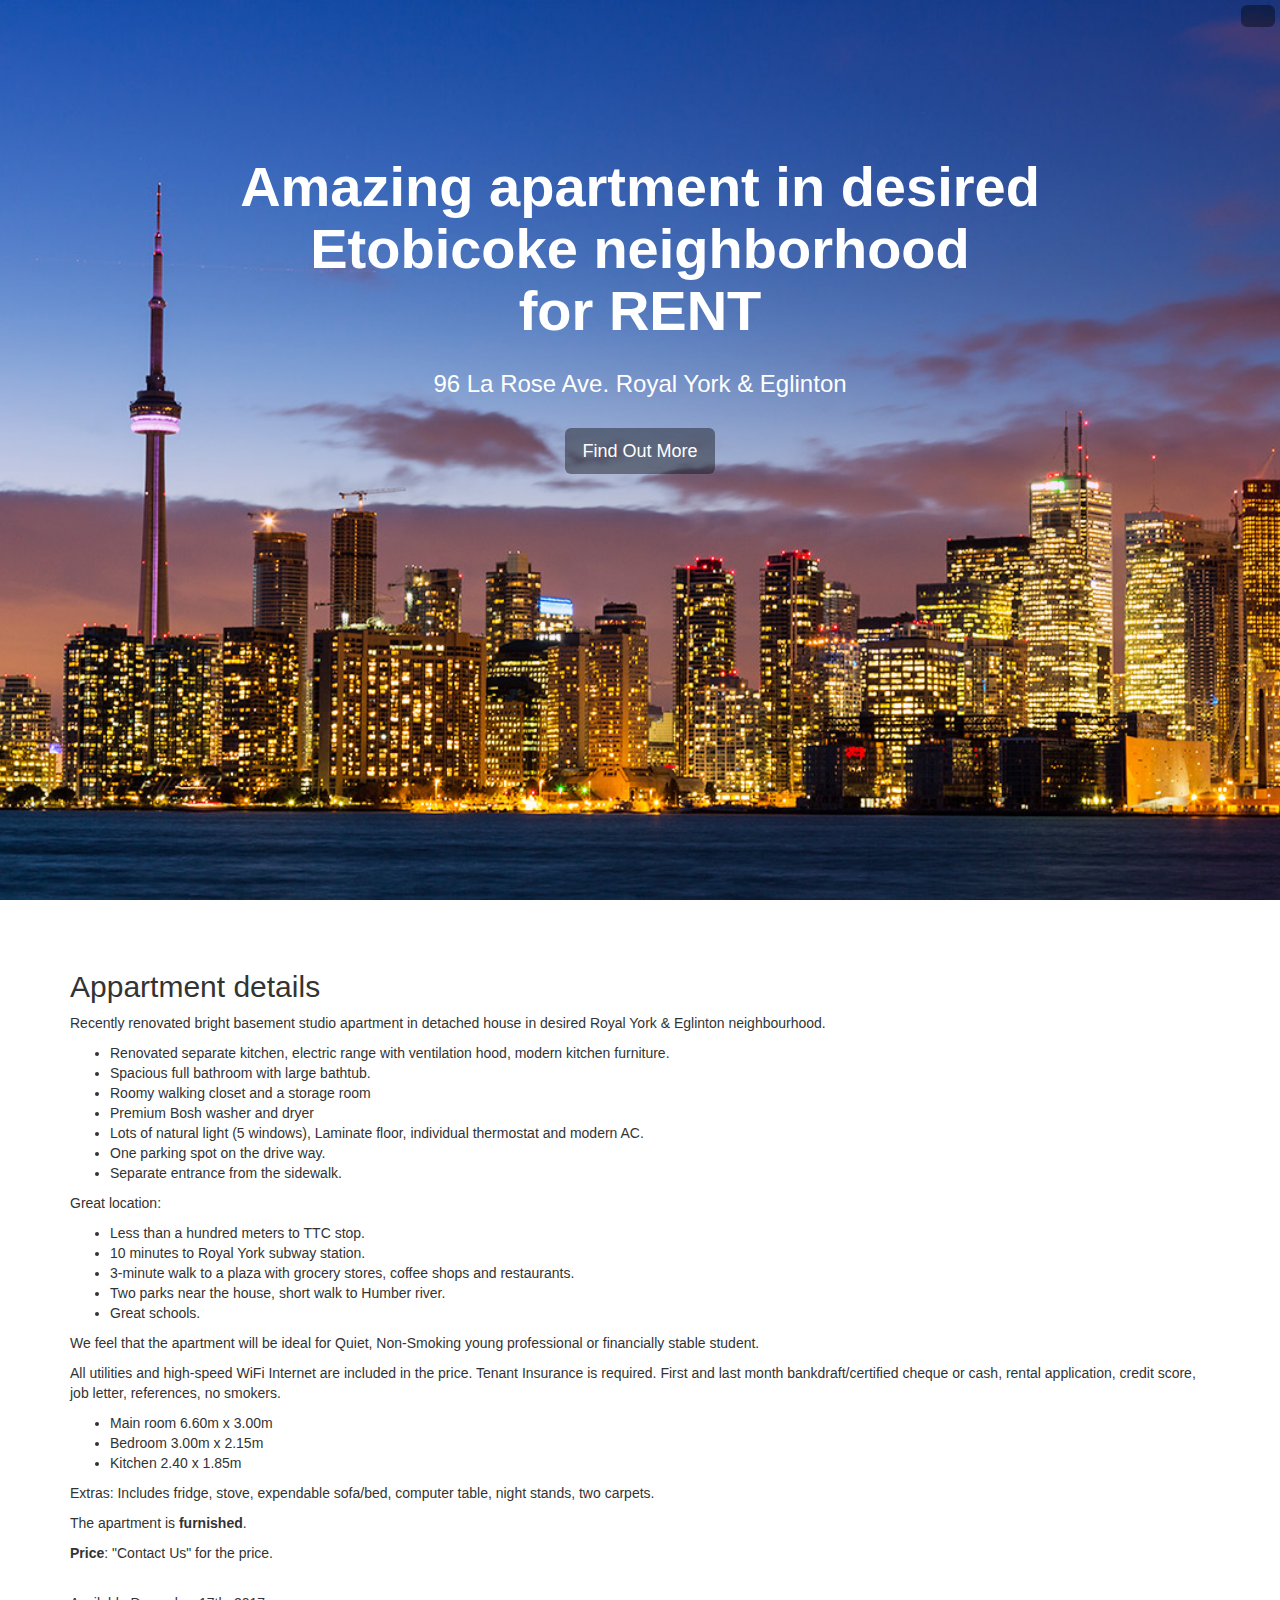
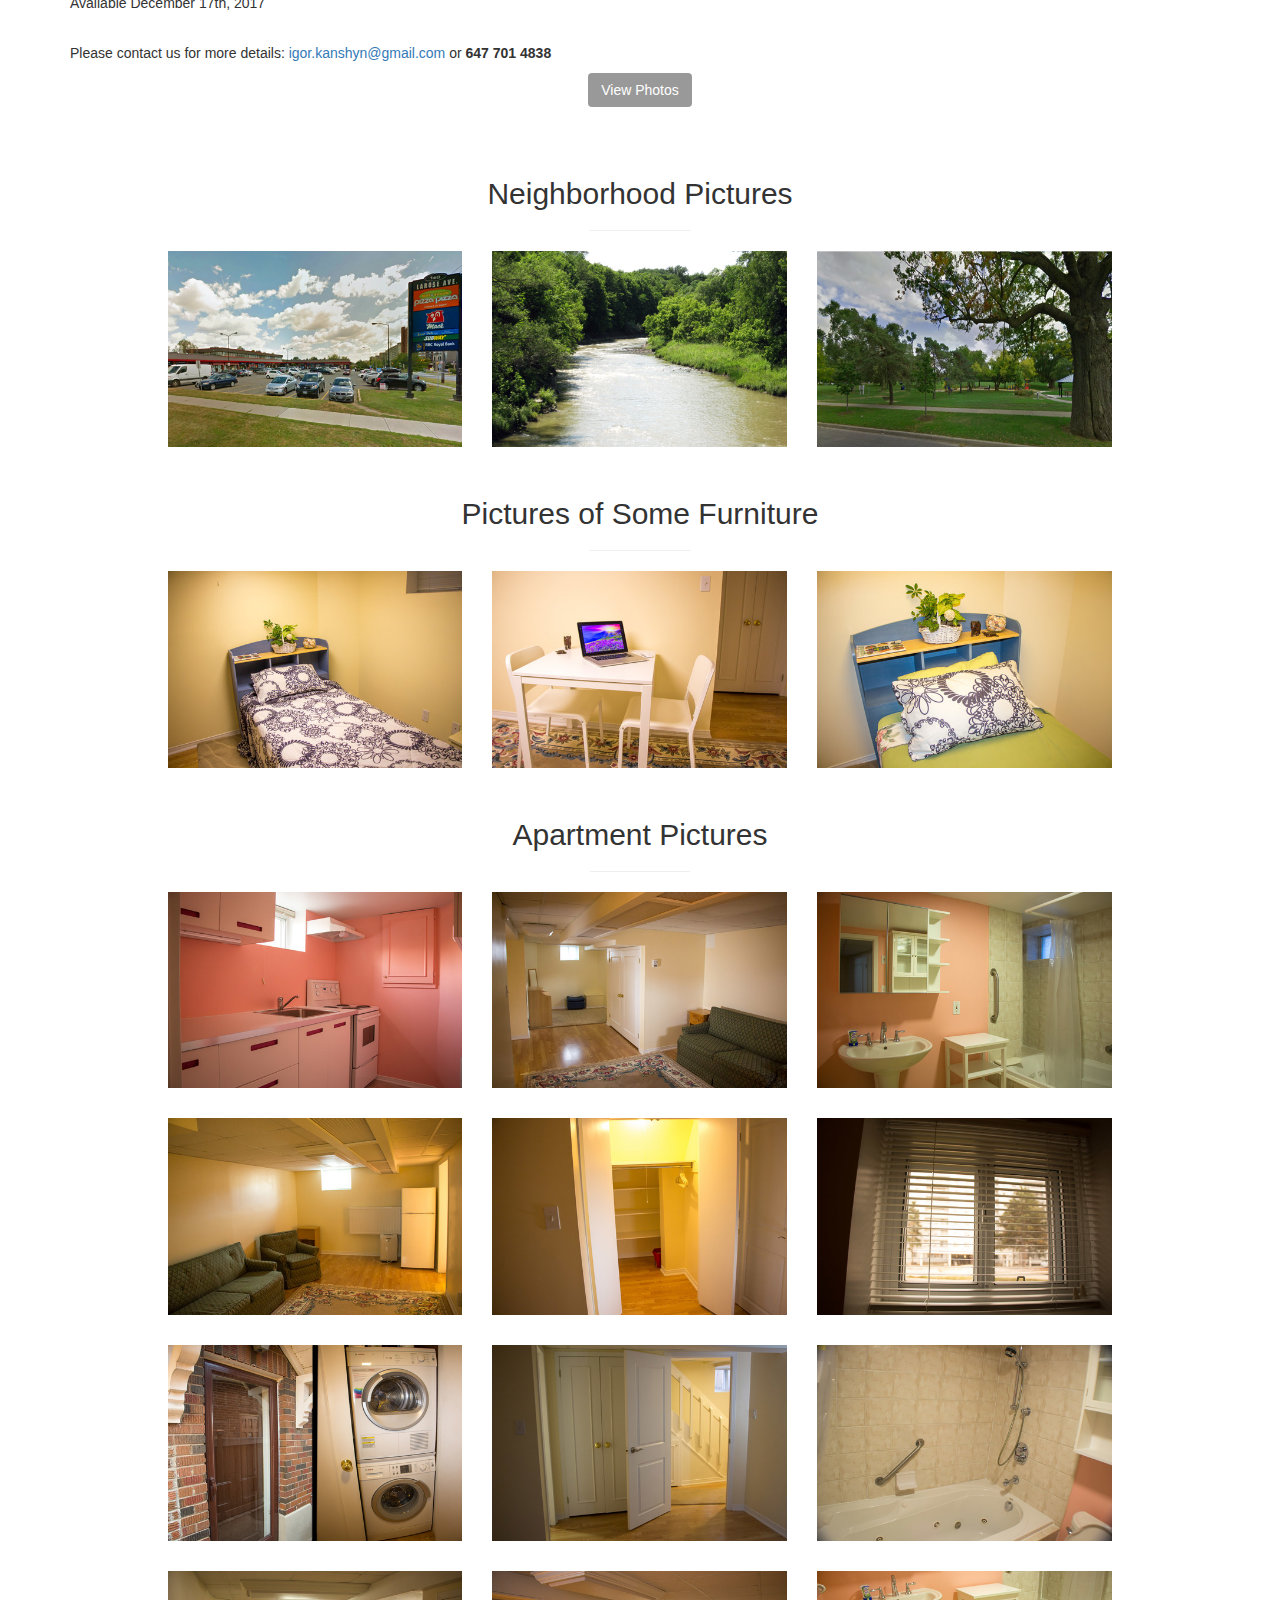
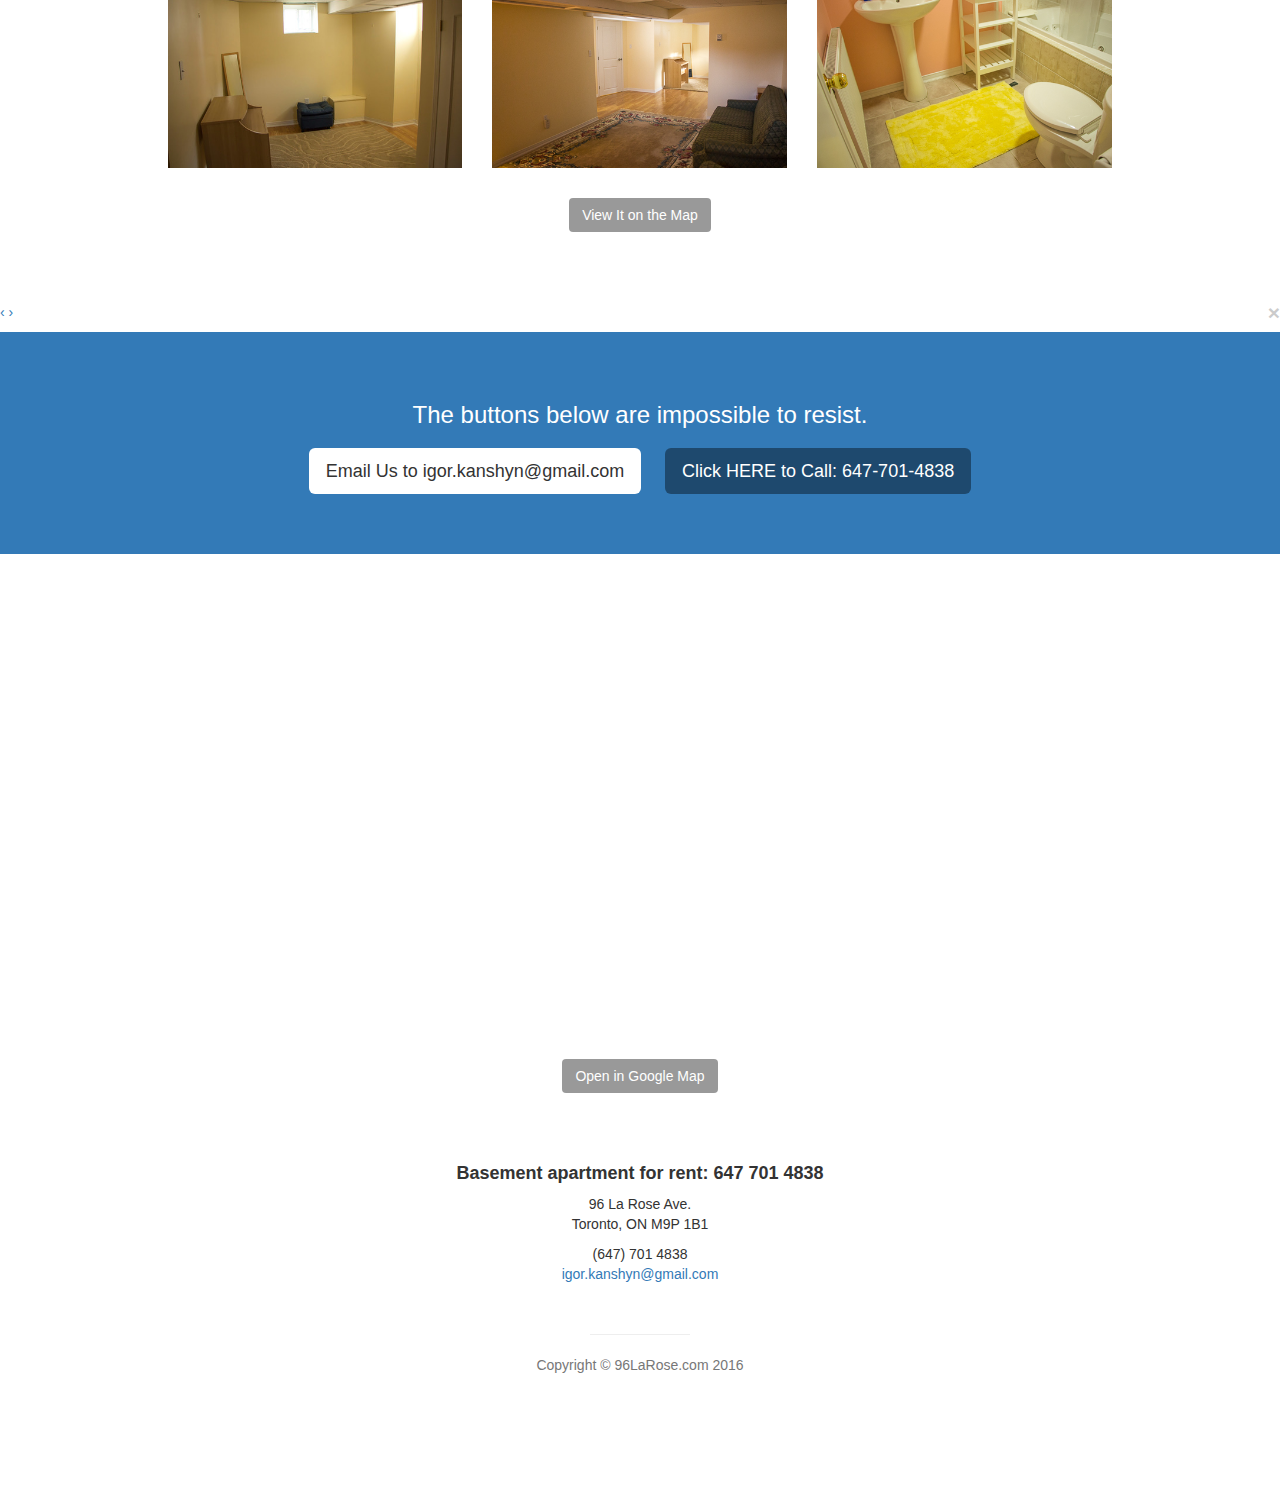
==== commit fa5d4849: "Removed exact price" ====
--- a/index.html
+++ b/index.html
@@ -85,13 +85,14 @@
                 <div class="col-lg-12 text-left">
                     <h2>Appartment details</h2>
                     <p></p>
-                    <p>Newly built bright basement apartment in detached house in desired Royal York &amp; Eglinton neighbourhood. </p>
+                    <p>Recently renovated bright basement studio apartment in detached house in desired Royal York &amp; Eglinton neighbourhood. </p>
 
                     <ul>
-                        <li>Newly built separate kitchen, electric range with ventilation hood, modern kitchen furniture.</li>
-                        <li>Spacious full bathroom with large whirlpool bathtub.</li>
-                        <li> Roomy walking closet and a storage room.  - Premium Bosh washer and dryer.</li>
-                        <li>Lots of natural light (5 windows), Laminate floor, individual thermostat.</li>
+                        <li>Renovated separate kitchen, electric range with ventilation hood, modern kitchen furniture.</li>
+                        <li>Spacious full bathroom with large bathtub.</li>
+                        <li>Roomy walking closet and a storage room</li>
+                        <li>Premium Bosh washer and dryer</li>
+                        <li>Lots of natural light (5 windows), Laminate floor, individual thermostat and modern AC.</li>
                         <li>One parking spot on the drive way.</li>
                         <li>Separate entrance from the sidewalk. </li>
                     </ul>
@@ -99,6 +100,7 @@
                     <p>Great location:</p>
                     <ul>
                         <li>Less than a hundred meters to TTC stop.</li>
+                        <li>10 minutes to Royal York subway station.</li>
                         <li>3-minute walk to a plaza with grocery stores, coffee shops and restaurants.</li>
                         <li>Two parks near the house, short walk to Humber river.</li>
                         <li>Great schools. </li>
@@ -106,7 +108,7 @@
 
                     <p>We feel that the apartment will be ideal for Quiet, Non-Smoking young professional or financially stable student. </p>
 
-                    <p>All utilities are included in the price, WiFi internet is negotiable.  Tenant Insurance is required. First and last month bankdraft/certified cheque or cash, rental application, credit score, job letter, references, no smokers. </p>
+                    <p>All utilities and high-speed WiFi Internet are included in the price. Tenant Insurance is required. First and last month bankdraft/certified cheque or cash, rental application, credit score, job letter, references, no smokers. </p>
 
                     <ul>
                         <li>Main room 6.60m x 3.00m</li>
@@ -114,10 +116,16 @@
                         <li>Kitchen 2.40 x 1.85m</li>
                     </ul>
 
-                    <p>Extras: Includes fridge, stove, extendable sofa/bed, computer table, night stands, two carpets. </p>
-
-                    <p>Available immediately. </p>
-                    <p>Price is <b>$950</b> / month.</p>
+                    <p>Extras: Includes fridge, stove, expendable sofa/bed, computer table, night stands, two carpets. </p>
+
+<!--                    <p>The apartment can be rented <b>furnished</b> - Minimum 6 month lease - Price: <b>$1,190</b> / month.<br/>
+                    Or <b>unfurnished</b> - 1 year lease - Price: <b>$1,090</b> / month.</p>
+    -->
+		    <p>The apartment is <b>furnished</b>.</p> 
+		    <p><b>Price</b>: "Contact Us" for the price.</p>
+		    <br>
+
+                    <p>Available December 17th, 2017</p>
 
                     <br>
 
@@ -214,13 +222,13 @@
 -->
 
     <!-- Portfolio -->
-    <section id="portfolio" class="portfolio"><a name="photos"></a>
+    <section id="portfolio1" class="portfolio"><a name="photos"></a>
         <div class="container">
             <div class="row">
                 <div class="col-lg-10 col-lg-offset-1 text-center">
-                    <h2>Neighborhood and Apartment Pictures</h2>
+                    <h2>Neighborhood Pictures</h2>
                     <hr class="small">
-                    <div id="links" class="row">
+                    <div id="links1" class="row">
                         <div class="col-md-4">
                             <div class="portfolio-item">
                                 <a href="neighborhood/La-Rose-plaza.jpg" title="La Rose local plaza" data-gallery>
@@ -242,6 +250,63 @@
                                 </a>
                             </div>
                         </div>
+
+                    </div>
+                </div>
+                <!-- /.col-lg-10 -->
+            </div>
+            <!-- /.row -->
+        </div>
+        <!-- /.container -->
+    </section>
+
+ <!-- Portfolio -->
+    <section id="portfolio2" class="portfolio"><a name="photos"></a>
+        <div class="container">
+            <div class="row">
+                <div class="col-lg-10 col-lg-offset-1 text-center">
+                    <h2>Pictures of Some Furniture</h2>
+                    <hr class="small">
+                    <div id="links2" class="row">
+                        <div class="col-md-4">
+                            <div class="portfolio-item">
+                                <a href="img/larose-apt-1.jpg" title="Basement apartment for rent. Royal York & Eglinton, Etobicoke" data-gallery>
+                                    <img class="img-portfolio img-responsive" src="thumbnails/larose-apt-1.jpg" alt="Basement apartment for rent. Royal York & Eglinton, Etobicoke">
+                                </a>
+                            </div>
+                        </div>
+                        <div class="col-md-4">
+                            <div class="portfolio-item">
+                                <a href="img/larose-apt-3.jpg" title="Basement apartment for rent. Royal York & Eglinton, Etobicoke" data-gallery>
+                                    <img class="img-portfolio img-responsive" src="thumbnails/larose-apt-3.jpg" alt="Basement apartment for rent. Royal York & Eglinton, Etobicoke">
+                                </a>
+                            </div>
+                        </div>
+                        <div class="col-md-4">
+                            <div class="portfolio-item">
+                                <a href="img/larose-apt-4.jpg" title="Basement apartment for rent. Royal York & Eglinton, Etobicoke" data-gallery>
+                                    <img class="img-portfolio img-responsive" src="thumbnails/larose-apt-4.jpg" alt="Basement apartment for rent. Royal York & Eglinton, Etobicoke">
+                                </a>
+                            </div>
+                        </div>
+                    </div>
+                </div>
+                <!-- /.col-lg-10 -->
+            </div>
+            <!-- /.row -->
+        </div>
+        <!-- /.container -->
+    </section>
+
+    <!-- Portfolio -->
+    <section id="portfolio3" class="portfolio3"><a name="photos"></a>
+        <div class="container">
+            <div class="row">
+                <div class="col-lg-10 col-lg-offset-1 text-center">
+                    <h2>Apartment Pictures</h2>
+                    <hr class="small">
+                    <div id="links3" class="row">
+
 
                         <div class="col-md-4">
                             <div class="portfolio-item">
--- a/css/stylish-portfolio.css
+++ b/css/stylish-portfolio.css
@@ -200,7 +200,11 @@
 /* Portfolio */
 
 .portfolio {
-    padding: 50px 0;
+
+}
+
+.portfolio3 {
+    padding-bottom: 50px;
 }
 
 .portfolio-item {
